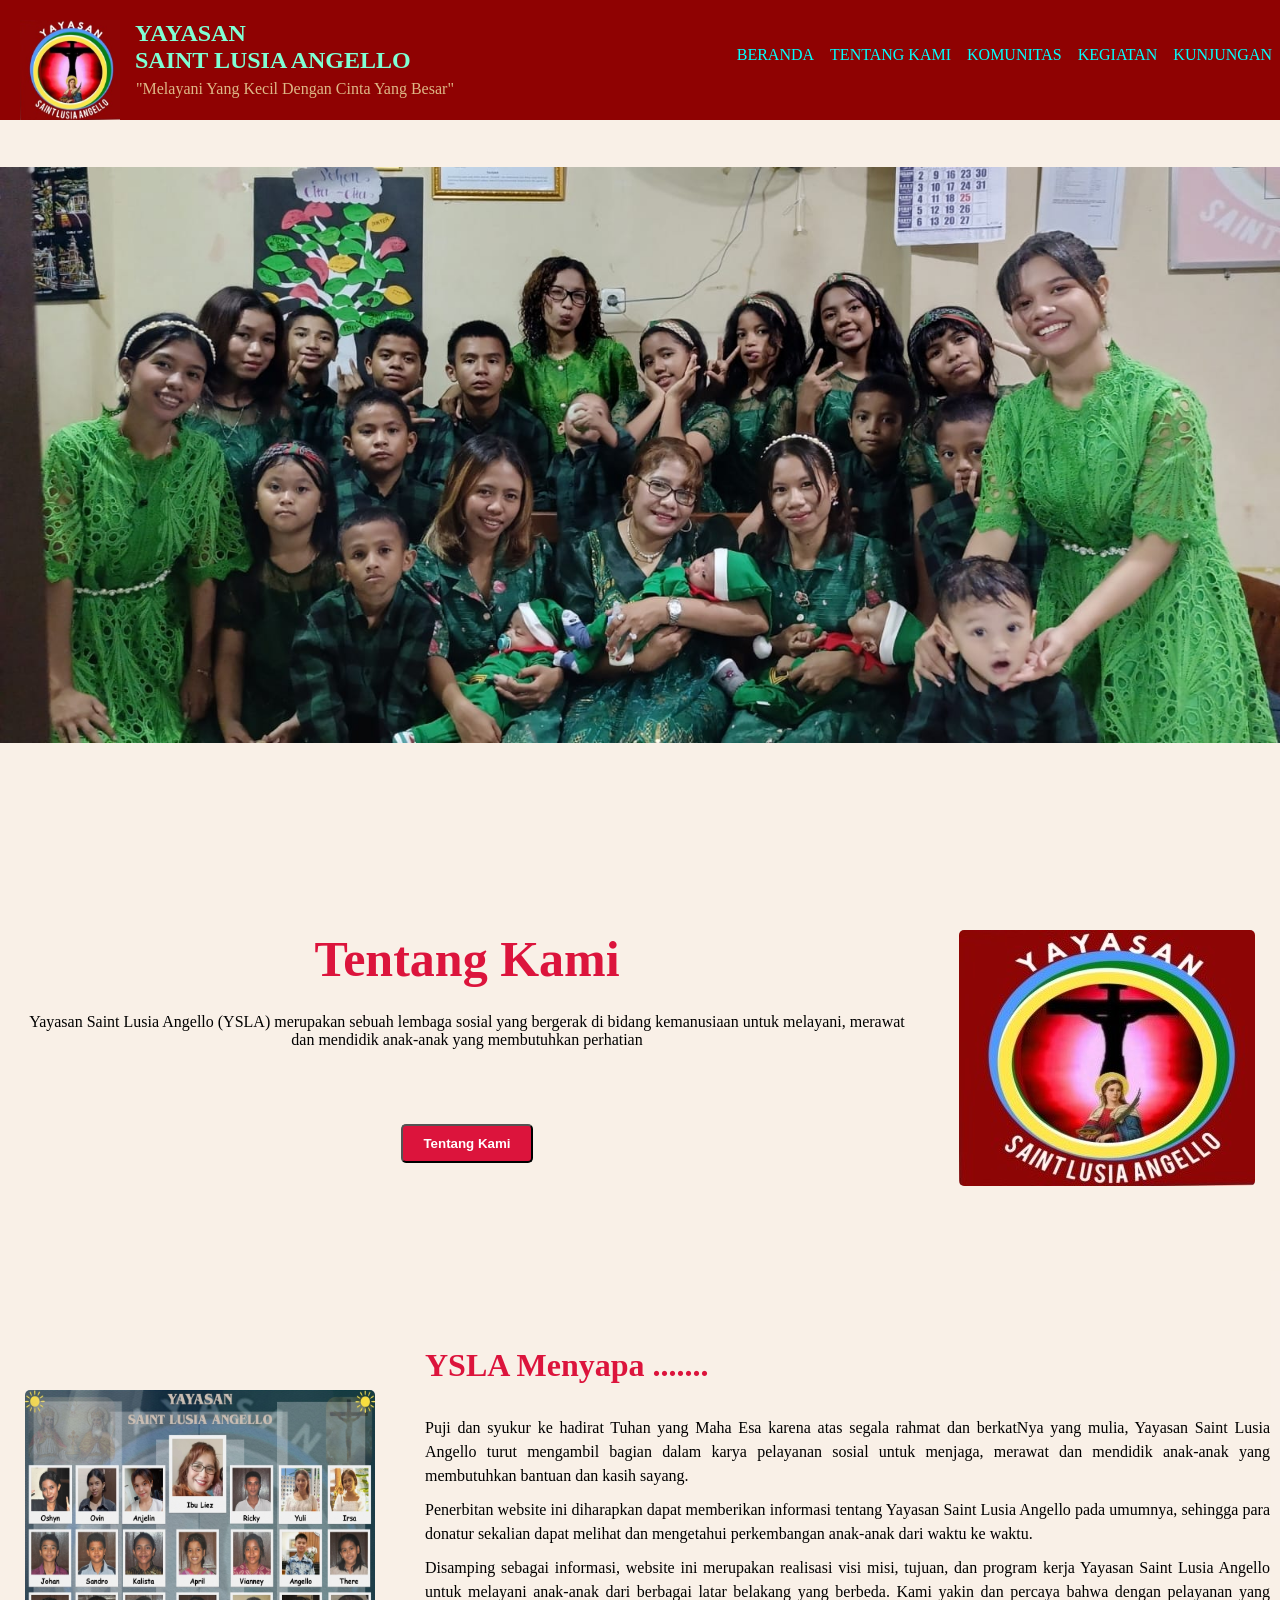
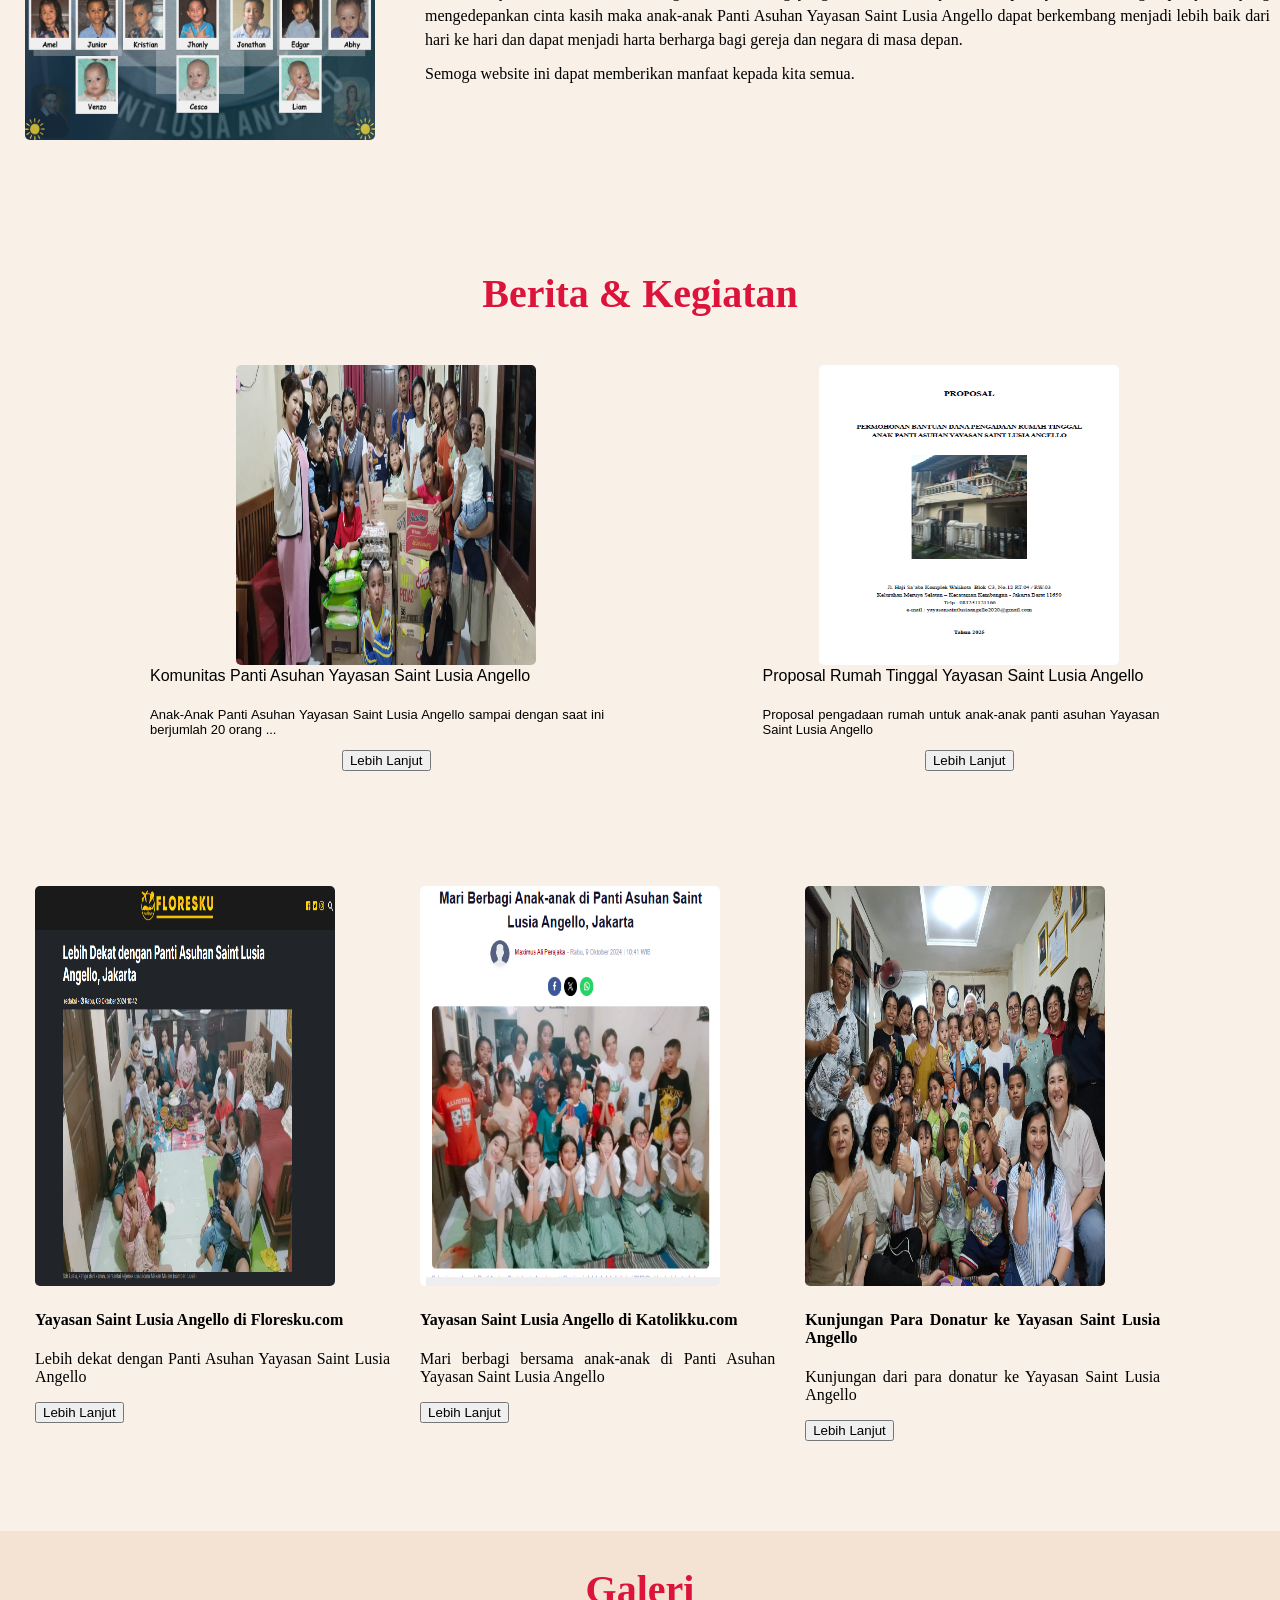
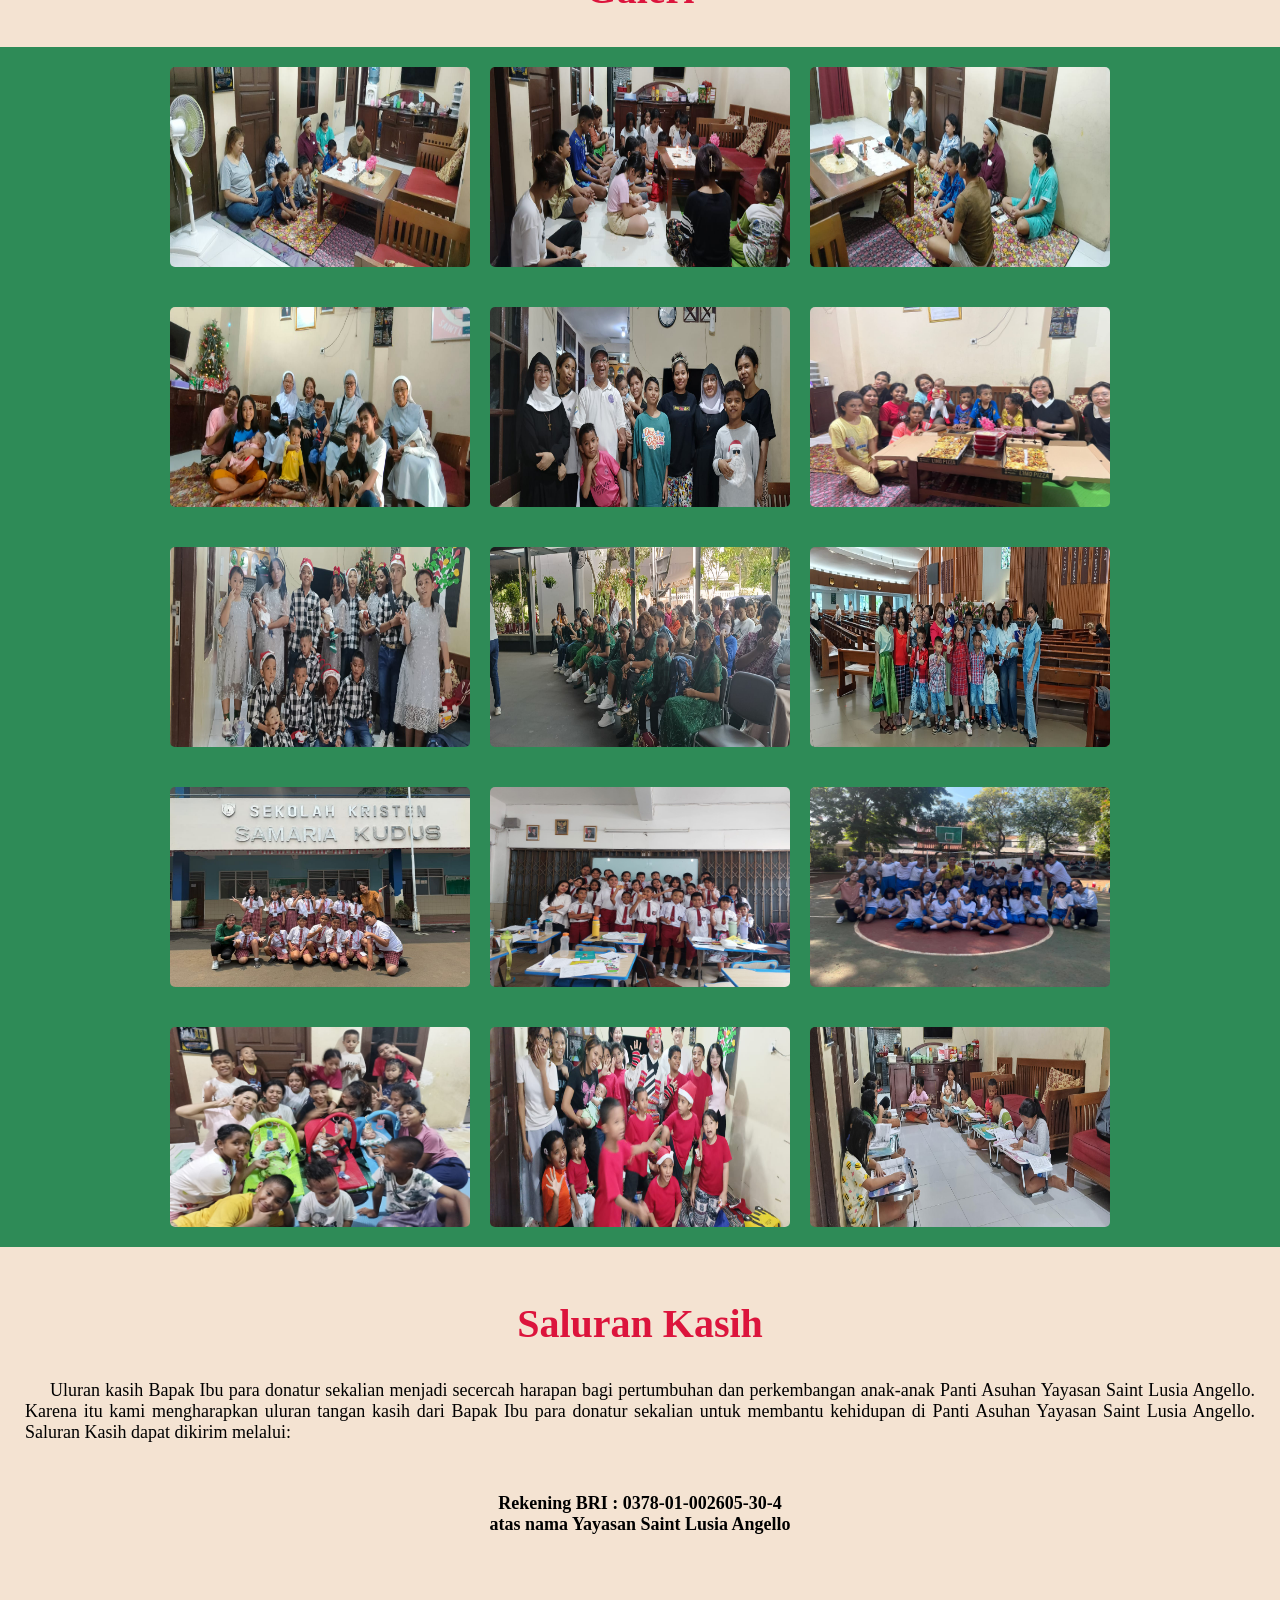
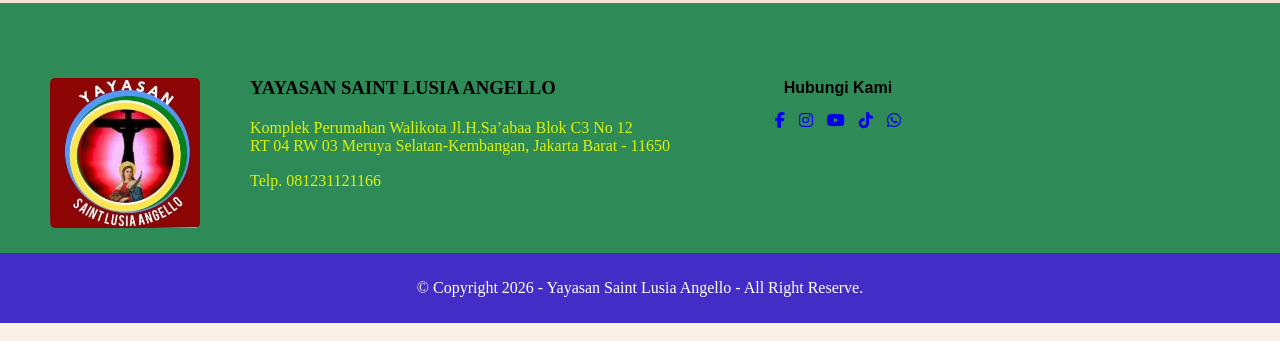
==== index.html @ 901adbf4 "Add files via upload" ====
<!doctype html>
<html lang="en">
  <head>
    <meta charset="UTF-8" />
    <meta name="viewport" content="width=device-width, initial-scale=1.0" />
    <title>Yayasan Saint Lusia Angello</title>
    <link rel="stylesheet" href="styles.css" />
    <link rel="stylesheet" href="font awesome/css/all.css" />
  </head>
  <body>
    <!-- Navigasi Bar -->
    <div id="navigasi-beranda">
      <div class="navigasi-flex">
        <label for="humberger">&#9776;</label>
        <input type="checkbox" id="humberger" />
        <div class="navigasi-menu">
          <img src="media 1/I.02.jpg" alt="" />
          <h2>YAYASAN <br />SAINT LUSIA ANGELLO</h2>
          <p>"Melayani Yang Kecil Dengan Cinta Yang Besar"</p>
        </div>
        <nav>
          <ul>
            <li><a href="index.html">Beranda</a></li>
            <li><a href="teka.html">Tentang Kami</a></li>
            <li><a href="komunitas.html">Komunitas</a></li>
            <li><a href="kegiatan.html">Kegiatan</a></li>
            <li><a href="kunjungan.html">Kunjungan</a></li>
          </ul>
        </nav>
      </div>
    </div>
    <!-- Hero Image -->
    <div id="hero">
      <img src="media 1/Cover.jpeg" alt="" />
    </div>
    <!-- Tentang Kami -->
    <div id="teka">
      <div class="teka-text">
        <h2>Tentang Kami</h2>
        <p>
          Yayasan Saint Lusia Angello (YSLA) merupakan sebuah lembaga sosial
          yang bergerak di bidang kemanusiaan untuk melayani, merawat dan
          mendidik anak-anak yang membutuhkan perhatian
        </p>
        <a href="#teka"><button>Tentang Kami</button></a>
      </div>
      <div class="teka-gambar">
        <img src="media 1/I.02.jpg" alt="" />
      </div>
    </div>
    <!-- Sambutan YSLA -->
    <div id="sambutan">
      <div class="sambutan-gambar">
        <img src="media 1/FOKE ED 02.jpg" alt="" />
      </div>
      <div class="sambutan-text">
        <h3>YSLA Menyapa .......</h3>
        <p>
          Puji dan syukur ke hadirat Tuhan yang Maha Esa karena atas segala
          rahmat dan berkatNya yang mulia, Yayasan Saint Lusia Angello turut
          mengambil bagian dalam karya pelayanan sosial untuk menjaga, merawat
          dan mendidik anak-anak yang membutuhkan bantuan dan kasih sayang.
        </p>
        <p>
          Penerbitan website ini diharapkan dapat memberikan informasi tentang
          Yayasan Saint Lusia Angello pada umumnya, sehingga para donatur
          sekalian dapat melihat dan mengetahui perkembangan anak-anak dari
          waktu ke waktu.
        </p>
        <p>
          Disamping sebagai informasi, website ini merupakan realisasi visi
          misi, tujuan, dan program kerja Yayasan Saint Lusia Angello untuk
          melayani anak-anak dari berbagai latar belakang yang berbeda. Kami
          yakin dan percaya bahwa dengan pelayanan yang mengedepankan cinta
          kasih maka anak-anak Panti Asuhan Yayasan Saint Lusia Angello dapat
          berkembang menjadi lebih baik dari hari ke hari dan dapat menjadi
          harta berharga bagi gereja dan negara di masa depan.
        </p>
        <p>Semoga website ini dapat memberikan manfaat kepada kita semua.</p>
      </div>
    </div>
    <div id="kaber">
      <h2>Berita & Kegiatan</h2>
      <div class="kaber-cuplikan">
        <div class="kaber-cupli01">
          <div class="cup01">
            <img src="media 1/Gambar Profil 1.jpeg" alt="" />
            <h4>Komunitas Panti Asuhan Yayasan Saint Lusia Angello</h4>
            <p>
              Anak-Anak Panti Asuhan Yayasan Saint Lusia Angello sampai dengan
              saat ini berjumlah 20 orang ...
            </p>
            <a href="komunitas.html"><button>Lebih Lanjut</button></a>
          </div>
          <div class="cup02">
            <img src="media 1/Foto Proposal.png" alt="" />
            <h4>Proposal Rumah Tinggal Yayasan Saint Lusia Angello</h4>
            <p>
              Proposal pengadaan rumah untuk anak-anak panti asuhan Yayasan
              Saint Lusia Angello
            </p>
            <a href="media/Proposal Yayasan Saint Lusia Angello - Jakarta.pdf"
              ><button>Lebih Lanjut</button></a
            >
          </div>
        </div>
        <div class="kaber-cupli02">
          <div class="kaber-grup1">
          <div class="kaber-grup2">
            <div class="klip04">
              <img src="media 1/Floresku.com.png" alt="" />
              <h4>Yayasan Saint Lusia Angello di Floresku.com</h4>
              <p>Lebih dekat dengan Panti Asuhan Yayasan Saint Lusia Angello</p>
              <a
                href="https://floresku.com/read/lebih-dekat-dengan-panti-asuhan-saint-lusia-angello-jakarta"
                ><button>Lebih Lanjut</button></a
              >
            </div>
            <div class="klip05">
              <img src="media 1/Katolikku.com.png" alt="" />
              <h4>Yayasan Saint Lusia Angello di Katolikku.com</h4>
              <p>
                Mari berbagi bersama anak-anak di Panti Asuhan Yayasan Saint
                Lusia Angello
              </p>
              <a
                href="https://www.katolikku.com/profil/16113702628/mari-berbagi-anak-anak-di-panti-asuhan-saint-lusia-angello-jakarta?page=3"
                ><button>Lebih Lanjut</button></a
              >
            </div>
            <div class="klip06">
              <img
                src="media 2/Kunjungan Pribadi Keluarga Bapak Wahyudi dkk 2.jpeg"
                alt=""
              />
              <h4>Kunjungan Para Donatur ke Yayasan Saint Lusia Angello</h4>
              <p>Kunjungan dari para donatur ke Yayasan Saint Lusia Angello</p>
              <a href="kunjungan.html"><button>Lebih Lanjut</button></a>
            </div>
          </div>
        </div>
      </div>
    </div>
    <div id="galeri">
      <h2>Galeri</h2>
      <div class="galeri-all">
        <div class="galeri-01">
          <img src="media 1/Doa Bersama 1.jpeg" alt="" />
          <img src="media 1/Doa Bersama 2.jpeg" alt="" />
          <img src="media 1/Doa Bersama 3.jpeg" alt="" />
        </div>
        <div class="galeri-02">
          <img
            src="media 1/Kunjungan dari Suster Provinsial PBHK & Suster Augusta, PBHK.jpeg"
            alt=""
          />
          <img src="media 2/Kunjungan Suster dan Romo.jpeg" alt="" />
          <img
            src="media 1/Kunjungan Ibu Notaris Ruping Lolo Alias Vince.jpeg"
            alt=""
          />
        </div>
        <div class="galeri-03">
          <img src="media 1/03 1.jpeg" alt="" />
          <img src="media 1/03 2.jpeg" alt="" />
          <img src="media 1/03 3.jpeg" alt="" />
        </div>
        <div class="galeri-04">
          <img src="media 2/Sekolah 1.jpeg" alt="" />
          <img src="media 2/Sekolah 2.jpeg" alt="" />
          <img src="media 2/Sekolah 3.jpeg" alt="" />
        </div>
        <div class="galeri-05">
          <img src="media 2/R01.jpeg" alt="" />
          <img src="media 2/R02.jpeg" alt="" />
          <img src="media 2/R03.jpeg" alt="" />
        </div>
      </div>
    </div>
    <div id="saluran">
      <h2>Saluran Kasih</h2>
      <p>
        Uluran kasih Bapak Ibu para donatur sekalian menjadi secercah harapan
        bagi pertumbuhan dan perkembangan anak-anak Panti Asuhan Yayasan Saint
        Lusia Angello. Karena itu kami mengharapkan uluran tangan kasih dari
        Bapak Ibu para donatur sekalian untuk membantu kehidupan di Panti Asuhan
        Yayasan Saint Lusia Angello. Saluran Kasih dapat dikirim melalui:
      </p>
      <h4>
        Rekening BRI : 0378-01-002605-30-4 <br />
        atas nama Yayasan Saint Lusia Angello
      </h4>
    </div>
    <div id="contac">
      <img src="media 1/I.02.jpg" alt="" />
      <div class="alamat">
        <h3>YAYASAN SAINT LUSIA ANGELLO</h3>
        <p>
          Komplek Perumahan Walikota Jl.H.Sa’abaa Blok C3 No 12 <br />RT 04 RW
          03 Meruya Selatan-Kembangan, Jakarta Barat - 11650
        </p>
        <p>Telp. 081231121166</p>
      </div>
      <div class="hub-kami">
        <h4>Hubungi Kami</h4>
        <div class="sosmed">
          <a href="https://www.facebook.com/?locale=id_ID"
            ><i class="fa-brands fa-facebook-f"></i
          ></a>
          <a href="https://www.instagram.com/yayasansaintlusiaangello/"
            ><i class="fa-brands fa-instagram"></i
          ></a>
          <a href="https://www.youtube.com/@YSLA-25"
            ><i class="fa-brands fa-youtube"></i
          ></a>
          <a href="https://www.tiktok.com/@ysla.50"
            ><i class="fa-brands fa-tiktok"></i
          ></a>
          <a href="https://wa.me/6281231121166?text"
            ><i class="fa-brands fa-whatsapp"></i
          ></a>
        </div>
      </div>
    </div>
    <div id="close">
      <p>
        &copy; Copyright 2026 - Yayasan Saint Lusia Angello - All Right Reserve.
      </p>
    </div>
  </body>
</html>
---- styles.css ----
* {
  box-sizing: border-box;
}
html,
body {
  padding: 0;
  margin: 0;
  font-family: Georgia, "Times New Roman", Times, serif;
}
/* navigasi */
#navigasi-beranda {
  background-color: rgb(143, 2, 2);
  position: sticky;
  top: 0;
}
.navigasi-flex {
  display: flex;
  flex-direction: row;
  justify-content: space-between;
  width: 100%;
  height: 120px;
}
.navigasi-flex label,
#humberger {
  display: none;
}
nav ul {
  list-style-type: none;
  display: flex;
  padding: 0;
  margin: 0;
}
nav ul li a {
  display: block;
  color: aqua;
  padding: 25px 8px;
  text-decoration: none;
  line-height: 60px;
  text-transform: uppercase;
}
nav ul li a:hover {
  transition: all 0.5s;
  color: chocolate;
}
.navigasi-menu {
  display: flex;
}
.navigasi-menu img {
  width: 100px;
  height: 100px;
  margin: 20px 0 0 20px;
}
.navigasi-menu h2 {
  margin-top: 20px;
  color: aquamarine;
  margin-left: 15px;
}
.navigasi-menu p {
  display: flex;
  color: burlywood;
  text-align: center;
  position: absolute;
  margin-left: 136px;
  margin-top: 80px;
}

/* Hero Image */
#hero {
  height: 100vh;
  background-size: contain;
  display: flex;
  flex-direction: column;
  justify-content: center;
  background-repeat: no-repeat;
  margin-top: -115px;
  background-color: rgba(205, 134, 63, 0.123);
}
#teka {
  display: flex;
  background-color: rgba(205, 134, 63, 0.123);
}
#teka h2 {
  margin: 25px;
  font-size: 50px;
  text-align: center;
  color: crimson;
  margin-bottom: 25px;
}
#teka p {
  margin: 25px;
  text-align: center;
  margin-bottom: 75px;
}
#teka button {
  margin: 25px;
  display: block;
  margin: 0 auto;
  background-color: crimson;
  color: white;
  padding: 10px 20px;
  border-radius: 5px;
  cursor: pointer;
  font-weight: bolder;
}
.teka-text a {
  text-decoration: none;
}
#teka img {
  margin: 25px 25px 25px 25px;
  border-radius: 5px;
}
#sambutan {
  display: flex;
  background-color: rgba(205, 134, 63, 0.123);
  padding-bottom: 75px;
}
.sambutan-gambar {
  display: block;
  margin: 75px 50px 0 25px;
}
.sambutan-gambar img {
  border-radius: 5px;
  width: 350px;
  height: 350px;
  margin-top: 100px;
}
.sambutan-text {
  margin: 100px 10px 0 0;
}
.sambutan-text h3 {
  font-style: bolder;
  font-size: xx-large;
  color: crimson;
}
.sambutan-text p {
  margin: 10px 0;
  line-height: 1.5;
  text-align: justify;
}
#kaber {
  background-color: rgba(205, 134, 63, 0.123);
  padding: 18px 0;
}
#kaber h2 {
  text-align: center;
  font-size: 40px;
  color: crimson;
}
.kaber-cupli01 {
  display: flex;
  margin: 10px 0 0 25px;
  width: 95%;
}
.cup01 {
  text-align: center;
  margin-left: 50px;
}
.cup01 img {
  width: 300px;
  height: 300px;
  border-radius: 5px;
  margin-top: 15px;
}
.cup01 h4 {
  font-family: Arial, Helvetica, sans-serif;
  text-align: justify;
  font-weight: 100;
  margin-top: -2px;
  margin-left: 75px;
  margin-right: 15%;
}
.cup01 p {
  font-family: Arial, Helvetica, sans-serif;
  text-align: justify;
  margin-left: 75px;
  margin-right: 15%;
  font-weight: 100;
  font-size: small;
}
.cup02 {
  text-align: center;
}
.cup02 img {
  width: 300px;
  height: 300px;
  border-radius: 5px;
  margin-top: 15px;
}
.cup02 h4 {
  font-family: Arial, Helvetica, sans-serif;
  text-align: justify;
  font-weight: 100;
  margin-top: -2px;
  margin-left: 65px;
  margin-right: 15%;
}
.cup02 p {
  font-family: Arial, Helvetica, sans-serif;
  text-align: justify;
  margin-left: 65px;
  margin-right: 15%;
  font-weight: 100;
  font-size: small;
}
.kaber-cupli02 {
  padding-bottom: 75px;
}
.kaber-grup1 {
  display: flex;
  margin: 10px 0 0 10px;
  width: 95%;
  margin-top: 50px;
}
.kaber-grup1 .klip01 {
  text-align: justify;
  width: 100%;
  margin: 15px;
}
.kaber-grup1 .klip01 img {
  width: 300px;
  height: 400px;
  border-radius: 5px;
}
.kaber-grup1 .klip02 {
  text-align: justify;
  width: 100%;
  margin: 15px;
}
.kaber-grup1 .klip02 img {
  width: 300px;
  height: 400px;
  border-radius: 5px;
}
.kaber-grup1 .klip03 {
  text-align: justify;

  width: 100%;
  margin: 15px;
}
.kaber-grup1 .klip03 img {
  width: 300px;
  height: 400px;
  border-radius: 5px;
}

.kaber-grup2 {
  display: flex;
  margin: 10px 0 0 10px;
  width: 95%;
  margin-top: 50px;
}
.kaber-grup2 .klip04 {
  text-align: justify;
  width: 100%;
  margin: 15px;
}
.kaber-grup2 .klip04 img {
  width: 300px;
  height: 400px;
  border-radius: 5px;
}
.kaber-grup2 .klip05 {
  text-align: justify;
  width: 100%;
  margin: 15px;
}
.kaber-grup2 .klip05 img {
  width: 300px;
  height: 400px;
  border-radius: 5px;
}
.kaber-grup2 .klip06 {
  text-align: justify;

  width: 100%;
  margin: 15px;
}
.kaber-grup2 .klip06 img {
  width: 300px;
  height: 400px;
  border-radius: 5px;
}

#galeri {
  background-color: rgba(205, 134, 63, 0.123);
  padding: 2px 0 18px;
}
#galeri h2 {
  text-align: center;
  font-size: 40px;
  color: crimson;
}
.galeri-all {
  background-color: seagreen;
}
.galeri-01 {
  display: flex;
  justify-content: center;
  padding: 20px;
  gap: 20px;
}
.galeri-01 img {
  width: 300px;
  height: 200px;
  border-radius: 5px;
}
.galeri-02 {
  display: flex;
  justify-content: center;
  padding: 20px;
  gap: 20px;
}
.galeri-02 img {
  width: 300px;
  height: 200px;
  border-radius: 5px;
}
.galeri-03 {
  display: flex;
  justify-content: center;
  padding: 20px;
  gap: 20px;
}
.galeri-03 img {
  width: 300px;
  height: 200px;
  border-radius: 5px;
}
.galeri-04 {
  display: flex;
  justify-content: center;
  padding: 20px;
  gap: 20px;
}
.galeri-04 img {
  width: 300px;
  height: 200px;
  border-radius: 5px;
}
.galeri-05 {
  display: flex;
  justify-content: center;
  padding: 20px;
  gap: 20px;
}
.galeri-05 img {
  width: 300px;
  height: 200px;
  border-radius: 5px;
}

#saluran {
  background-color: rgba(205, 134, 63, 0.123);
  padding: 2px 0 18px;
}
#saluran h2 {
  text-align: center;
  font-size: 40px;
  color: crimson;
}
#saluran p {
  font-size: 18px;
  color: black;
  margin: 25px;
  text-indent: 25px;
  text-align: justify;
  margin-bottom: 50px;
}
#saluran h4 {
  font-size: 18px;
  color: black;
  margin: 25px;
  text-align: center;
  margin-bottom: 50px;
}

#contac {
  background-color: seagreen;
  display: flex;
  padding-bottom: 25px;
}
#contac img {
  width: 150px;
  height: 150px;
  border-radius: 5px;
  margin: 75px 0 0 50px;
}
#contac .alamat {
  display: flex;
  flex-direction: column;
  margin: 55px 0 0 50px;
}
#contac .alamat h4 {
  font-family: Arial, Helvetica, sans-serif;
  font-weight: bold;
  margin-bottom: 5px;
}
#contac .alamat p {
  margin-top: 2px;
  margin-bottom: 15px;
  color: rgb(219, 243, 8);
}
#contac .hub-kami {
  text-align: center;
  margin: 55px 0 0 100px;
}
#contac .hub-kami h4 {
  font-family: Arial, Helvetica, sans-serif;
  font-weight: bold;
  margin-bottom: 15px;
}
#contac .sosmed a {
  margin: auto 5px;
}

#close {
  text-align: center;
  background-color: rgb(68, 45, 199);
  color: white;
  padding: 10px 0;
}

/* Responsive */

@media (max-width: 768px) {
  #navigasi-beranda .navigasi-flex label {
    display: inline-block;
    color: aqua;
    font-style: normal;
    font-size: 20px;
    padding: 8px;
  }
  #navigasi-beranda .navigasi-flex {
    width: 100%;
  }
  nav ul {
    flex-direction: column;
    width: 100%;
    position: absolute;
    top: 120px;
    left: 0;
  }
  nav ul li a {
    display: block;
    color: aqua;
    padding: 0 30px;
    height: auto;
    right: 180px;
    background-color: rgb(143, 2, 2);
    font-size: 15px;
  }
  .navigasi-menu {
    position: absolute;
    left: 250px;
  }
  .navigasi-menu h2 {
    left: 300px;
  }
  .navigasi-menu p {
    text-align: justify;
    font-size: 15px;
    left: -25px;
  }
  .navigasi-menu img {
    width: 75px;
    height: 75px;
    border: 50%;
  }
  #navigasi-beranda nav {
    display: none;
  }
  #navigasi-beranda .navigasi-flex input:checked ~ nav {
    display: flex;
  }

  /* hero */
  #hero {
    height: 60vh;
  }

  /* Kaber */
  .kaber-grup2 {
    width: 90%;
  }
  .kaber-grup2 .klip04 {
    width: 30%;
  }
  .kaber-grup2 .klip05 {
    width: 30%;
  }
  .kaber-grup2 .klip06 {
    width: 30%;
  }

  @media (max-width: 480px) {
    /* Navigasi */
    #navigasi-beranda .navigasi-flex label {
      display: inline-block;
      color: aqua;
      font-style: normal;
      font-size: 20px;
      padding: 8px;
    }
    #navigasi-beranda .navigasi-flex {
      width: 100%;
    }
    nav ul {
      flex-direction: column;
      width: 100%;
      position: absolute;
      top: 120px;
      left: 0;
    }
    nav ul li a {
      display: block;
      color: aqua;
      padding: 0 30px;
      height: auto;
      right: 180px;
      background-color: rgb(143, 2, 2);
      font-size: 0.9rem;
    }
    .navigasi-menu {
      position: absolute;
      left: 75px;
    }
    .navigasi-menu h2 {
      left: 75px;
      font-size: 0.9rem;
    }
    .navigasi-menu p {
      text-align: justify;
      font-size: 0.9rem;
      left: -25px;
      top: -18px;
    }
    .navigasi-menu img {
      width: 75px;
      height: 75px;
      border: 50%;
    }
    #navigasi-beranda nav {
      display: none;
    }
    #navigasi-beranda .navigasi-flex input:checked ~ nav {
      display: flex;
    }

    /* hero */
    #hero {
      height: 50vh;
      background-color: white;
    }

    /* Teka */
    #teka {
      display: block;
      margin-top: -115px;
      background-color: white;
    }
    #teka h2 {
      font-size: 2rem;
    }
    .teka-gambar {
      text-align: center;
    }
    .teka-gambar img {
      width: 50%;
      height: auto;
    }
    #teka button {
      margin-top: -65px;
    }

    /* Sambutan */
    #sambutan {
      display: block;
      background-color: white;
      padding: 20px;
      text-align: center;
      margin-top: -115px;
    }
    .sambutan-text {
      margin-top: -25px;
    }
    .sambutan-text h2 {
      font-size: 2rem;
    }
    .sambutan-text p {
      font-size: 1rem;
      line-height: 1.5;
      color: black;
    }

    /* Kaber */
    #kaber {
      background-color: rgb(250, 250, 250);
    }
    #kaber h2 {
      font-size: 2rem;
      text-align: center;
    }
    .kaber-cupli01 {
      display: block;
    }
    .kaber-grup2 {
      display: block;
    }
    .cup01 {
      text-align: center;
      margin-left: 0;
    }
    .cup01 img {
      width: 50%;
    }
    .cup01 h4 {
      text-align: center;
      margin: -2px 15% 0 75px;
    }
    .cup02 {
      text-align: center;
      margin-left: 0;
      margin-top: 15px;
    }
    .cup02 img {
      width: 50%;
    }
    .cup02 h4 {
      text-align: center;
      margin: -2px 15% 0 75px;
    }
    .kaber-grup2 .klip04 {
      text-align: center;
      width: 100%;
      margin-top: -65px;
    }
    .kaber-grup2 .klip04 img {
      width: 75%;
      border-radius: 5px;
    }
    .kaber-grup2 .klip04 h4 {
      text-align: center;
      margin: -2px 15% 0 75px;
    }
    .kaber-grup2 .klip04 p {
      text-align: justify;
      margin: 5px 15% 25px 75px;
    }

    .kaber-grup2 .klip05 {
      text-align: center;
      width: 100%;
    }
    .kaber-grup2 .klip05 img {
      width: 75%;
      border-radius: 5px;
    }
    .kaber-grup2 .klip05 h4 {
      text-align: center;
      margin: -2px 15% 0 75px;
    }
    .kaber-grup2 .klip05 p {
      text-align: justify;
      margin: 5px 15% 25px 75px;
    }
    .kaber-grup2 .klip06 {
      text-align: center;
      width: 100%;
      margin-top: 25px;
    }
    .kaber-grup2 .klip06 img {
      width: 75%;
      border-radius: 5px;
    }
    .kaber-grup2 .klip06 h4 {
      text-align: center;
      margin: -2px 15% 0 75px;
    }
    .kaber-grup2 .klip06 p {
      text-align: justify;
      margin: 5px 15% 25px 75px;
    }

    /* Galeri */
    .galeri-01 {
      display: block;
    }
    .galeri-02 {
      display: block;
    }
    .galeri-03 {
      display: block;
    }
    .galeri-04 {
      display: block;
    }
    .galeri-05 {
      display: block;
    }
    .galeri-all {
      text-align: center;
      background-color: white;
    }
    #contac {
      display: block;
    }
    #contac .hub-kami {
      text-align: center;
      margin: 0px 0px 0 0px;
    }
    #contac img {
      width: 50%;
      height: auto;
    }
  }
}
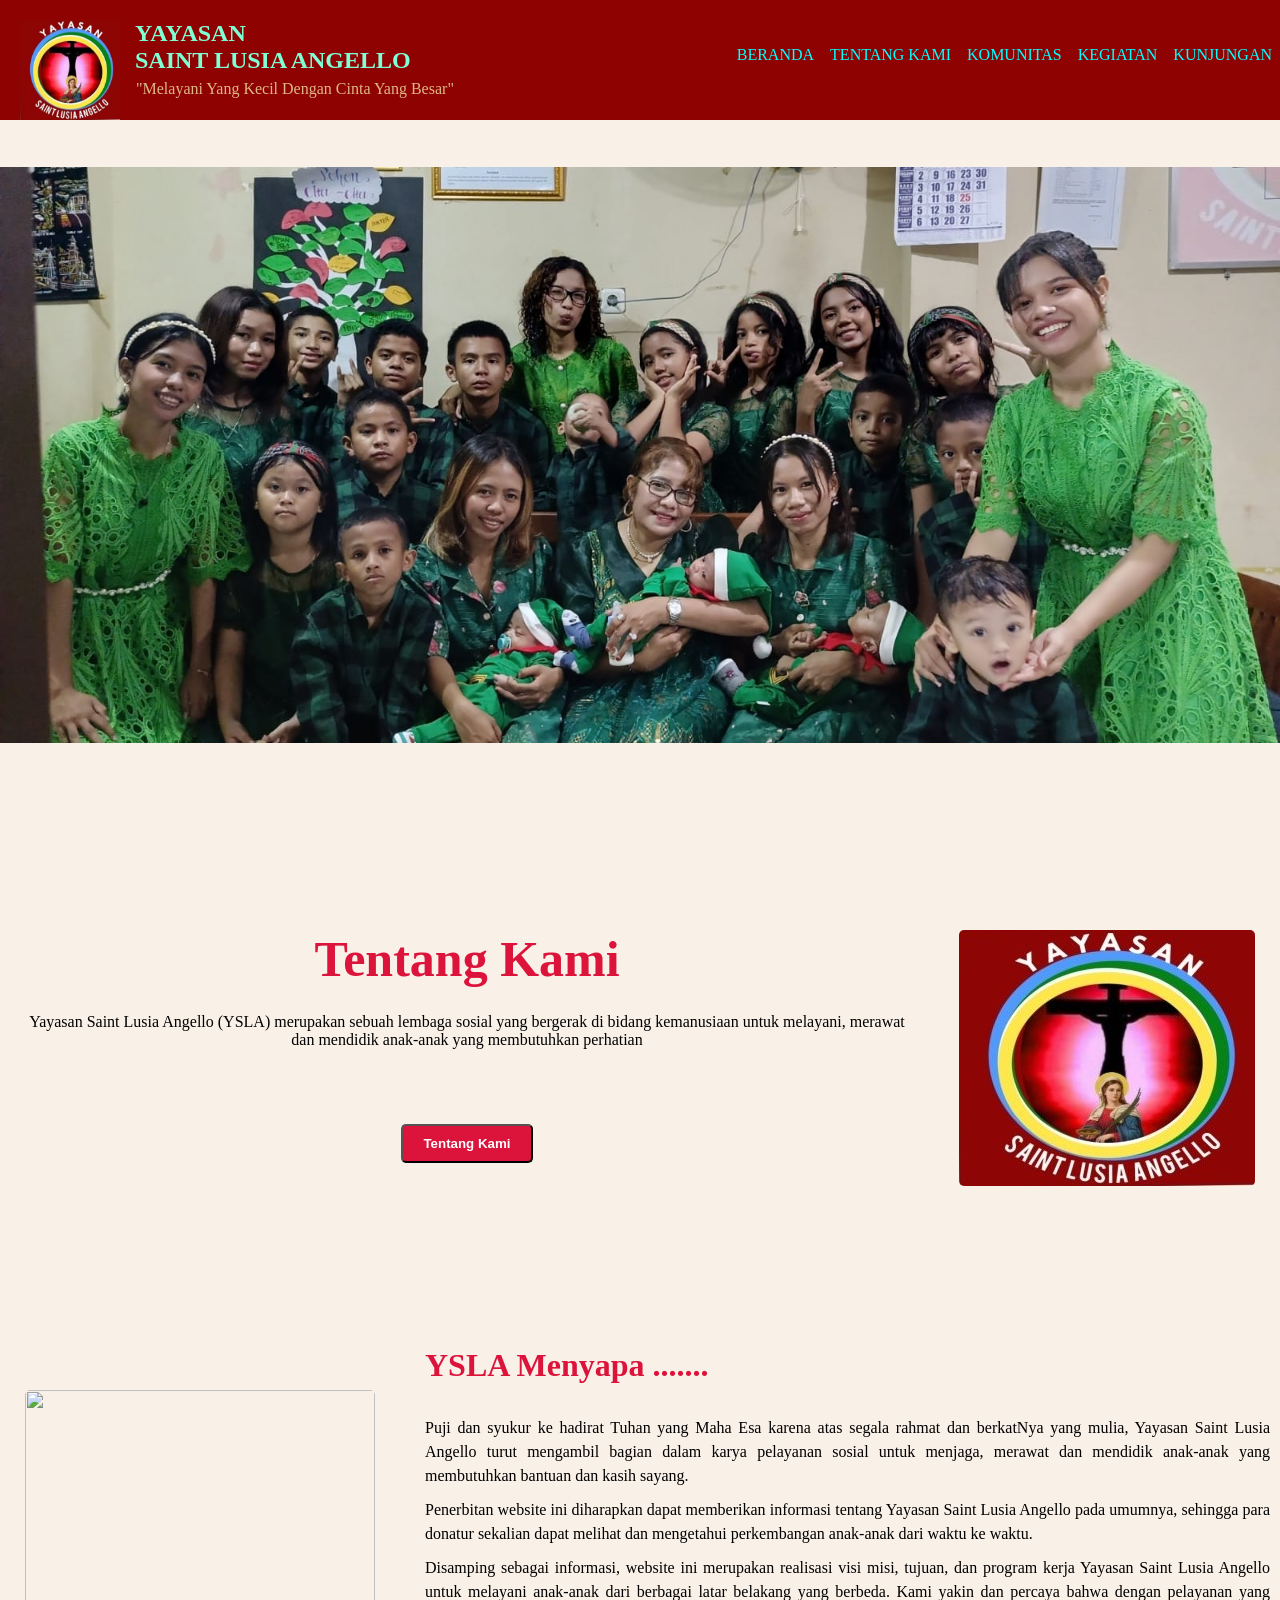
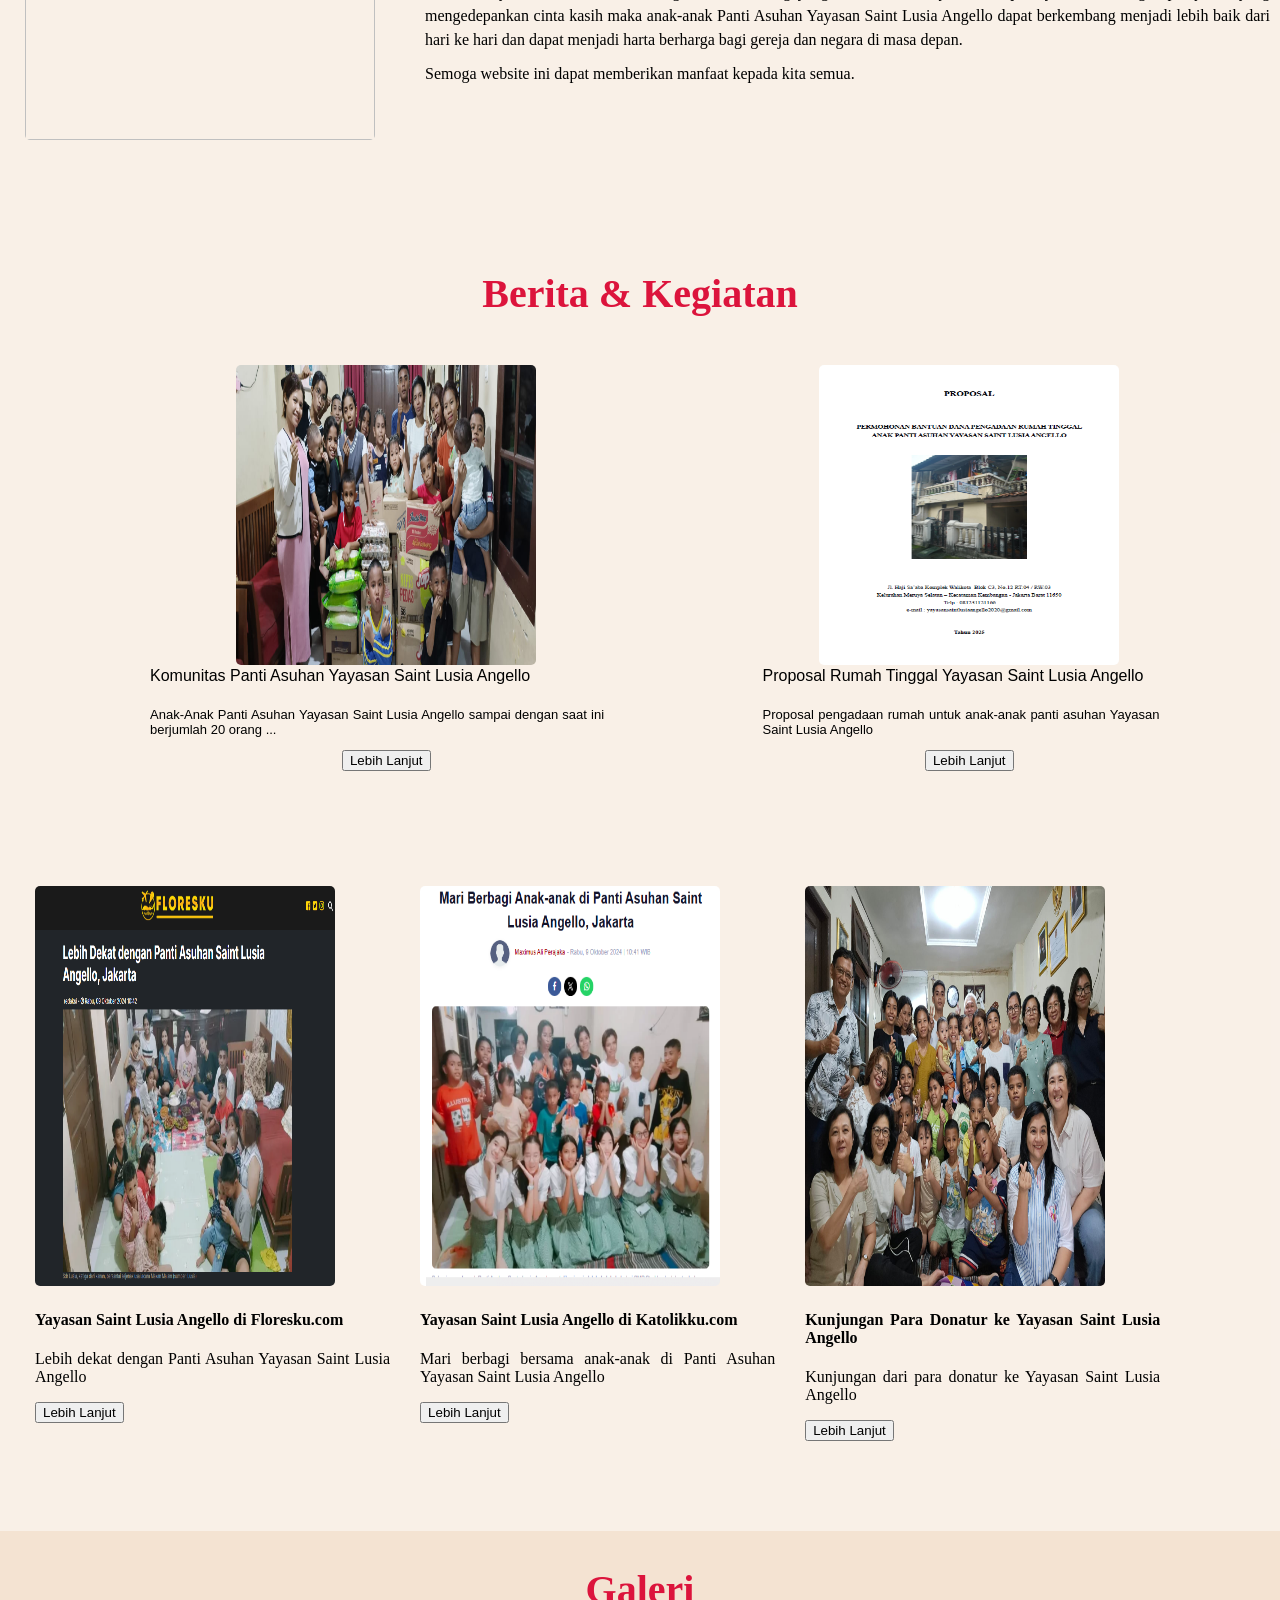
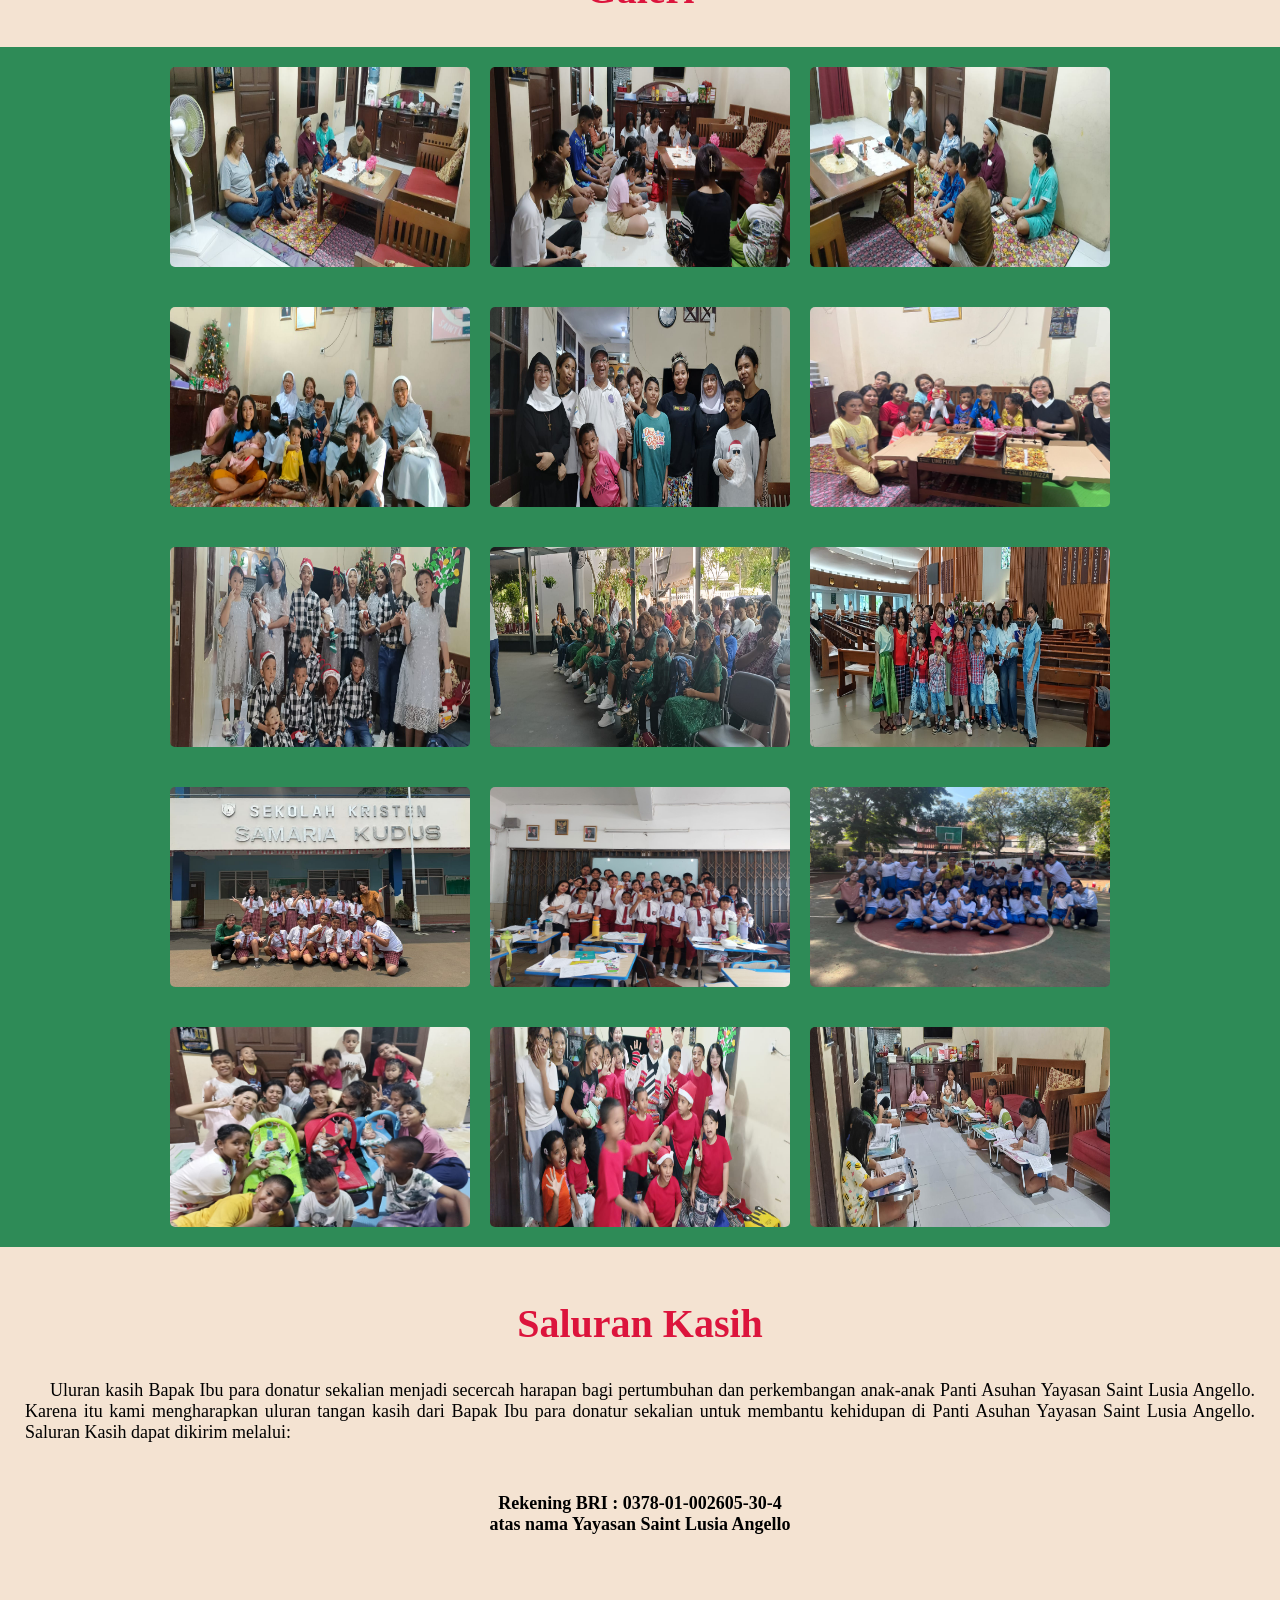
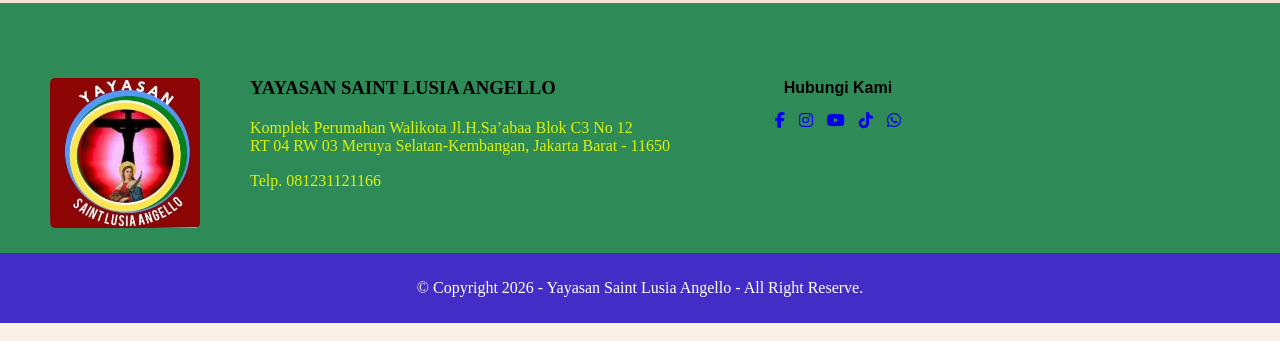
==== commit 5464bec1: "Changes photo" ====
--- a/index.html
+++ b/index.html
@@ -51,7 +51,7 @@
     <!-- Sambutan YSLA -->
     <div id="sambutan">
       <div class="sambutan-gambar">
-        <img src="media 1/FOKE ED 02.jpg" alt="" />
+        <img src="media 1/FOKE ED 02" alt="" />
       </div>
       <div class="sambutan-text">
         <h3>YSLA Menyapa .......</h3>
@@ -99,7 +99,7 @@
               Proposal pengadaan rumah untuk anak-anak panti asuhan Yayasan
               Saint Lusia Angello
             </p>
-            <a href="media/Proposal Yayasan Saint Lusia Angello - Jakarta.pdf"
+            <a href="media 2/Proposal Yayasan Saint Lusia Angello - Jakarta.pdf"
               ><button>Lebih Lanjut</button></a
             >
           </div>
@@ -229,3 +229,4 @@
     </div>
   </body>
 </html>
+
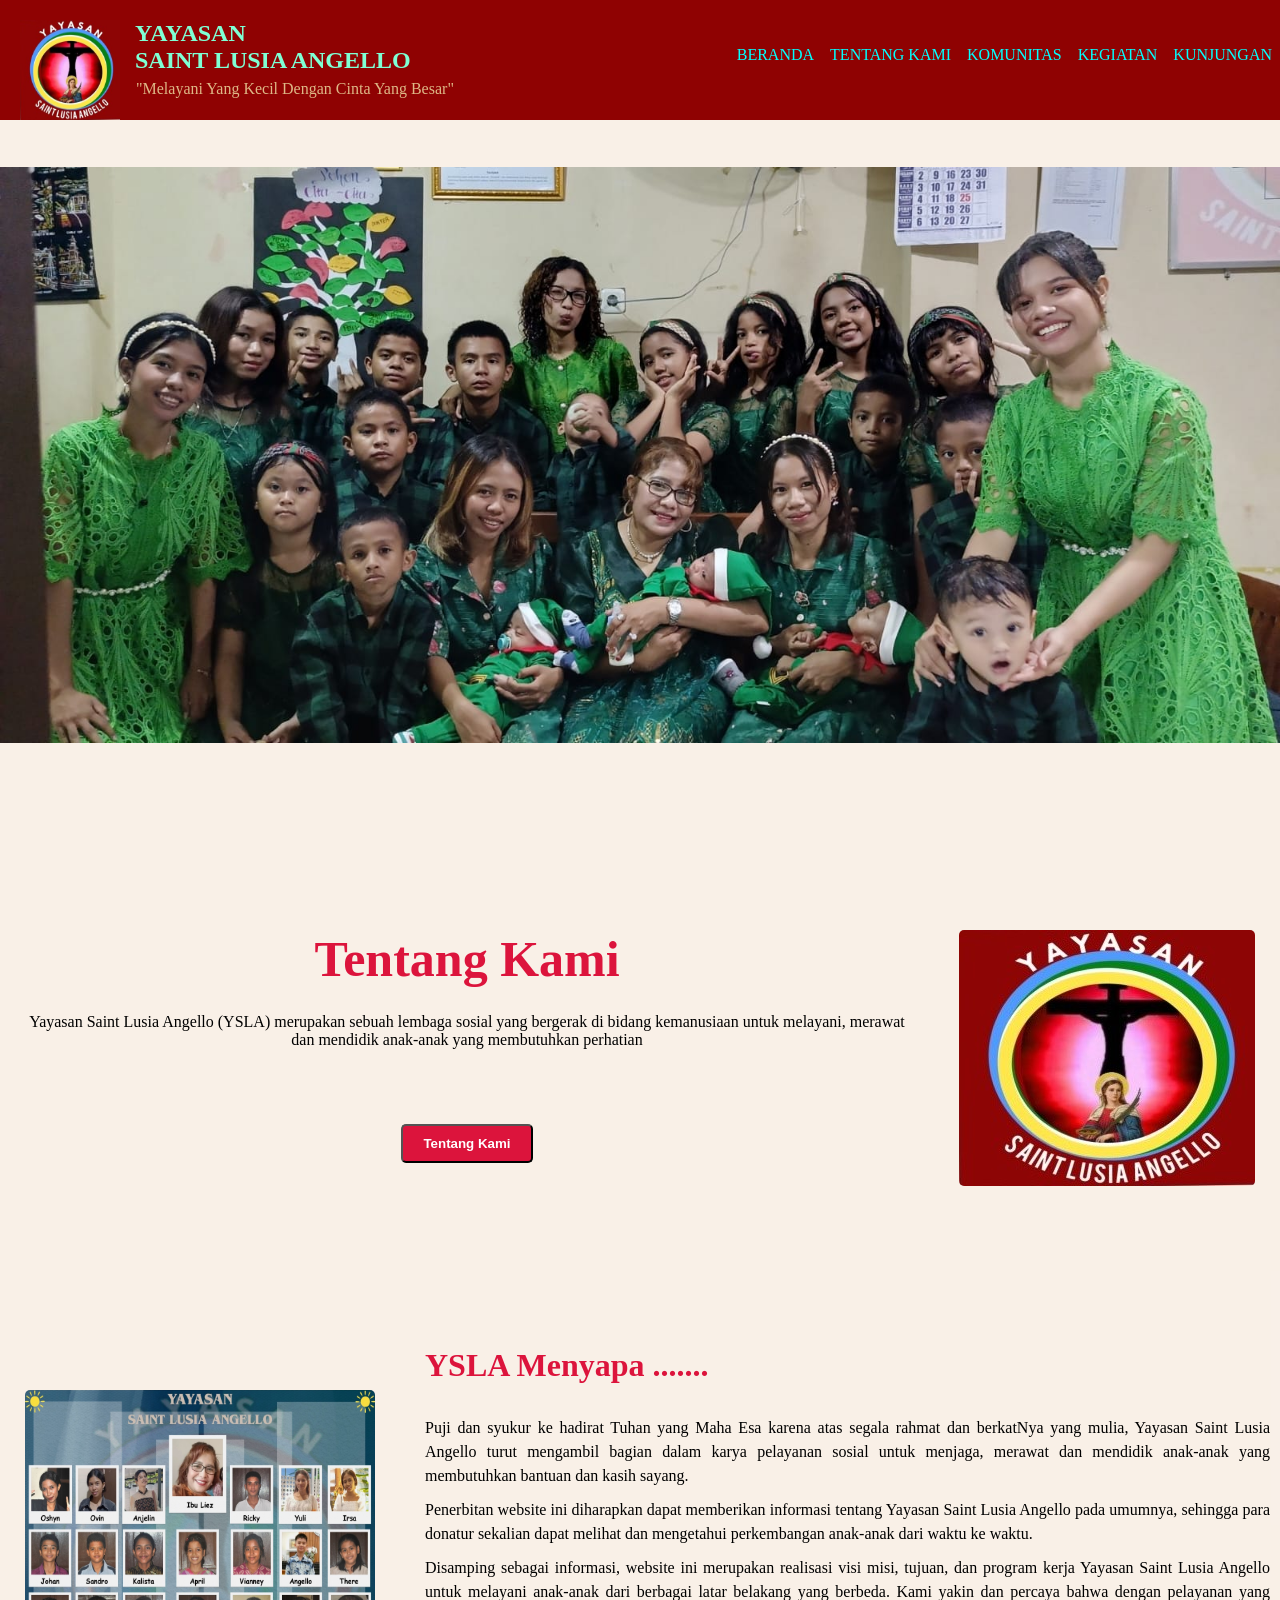
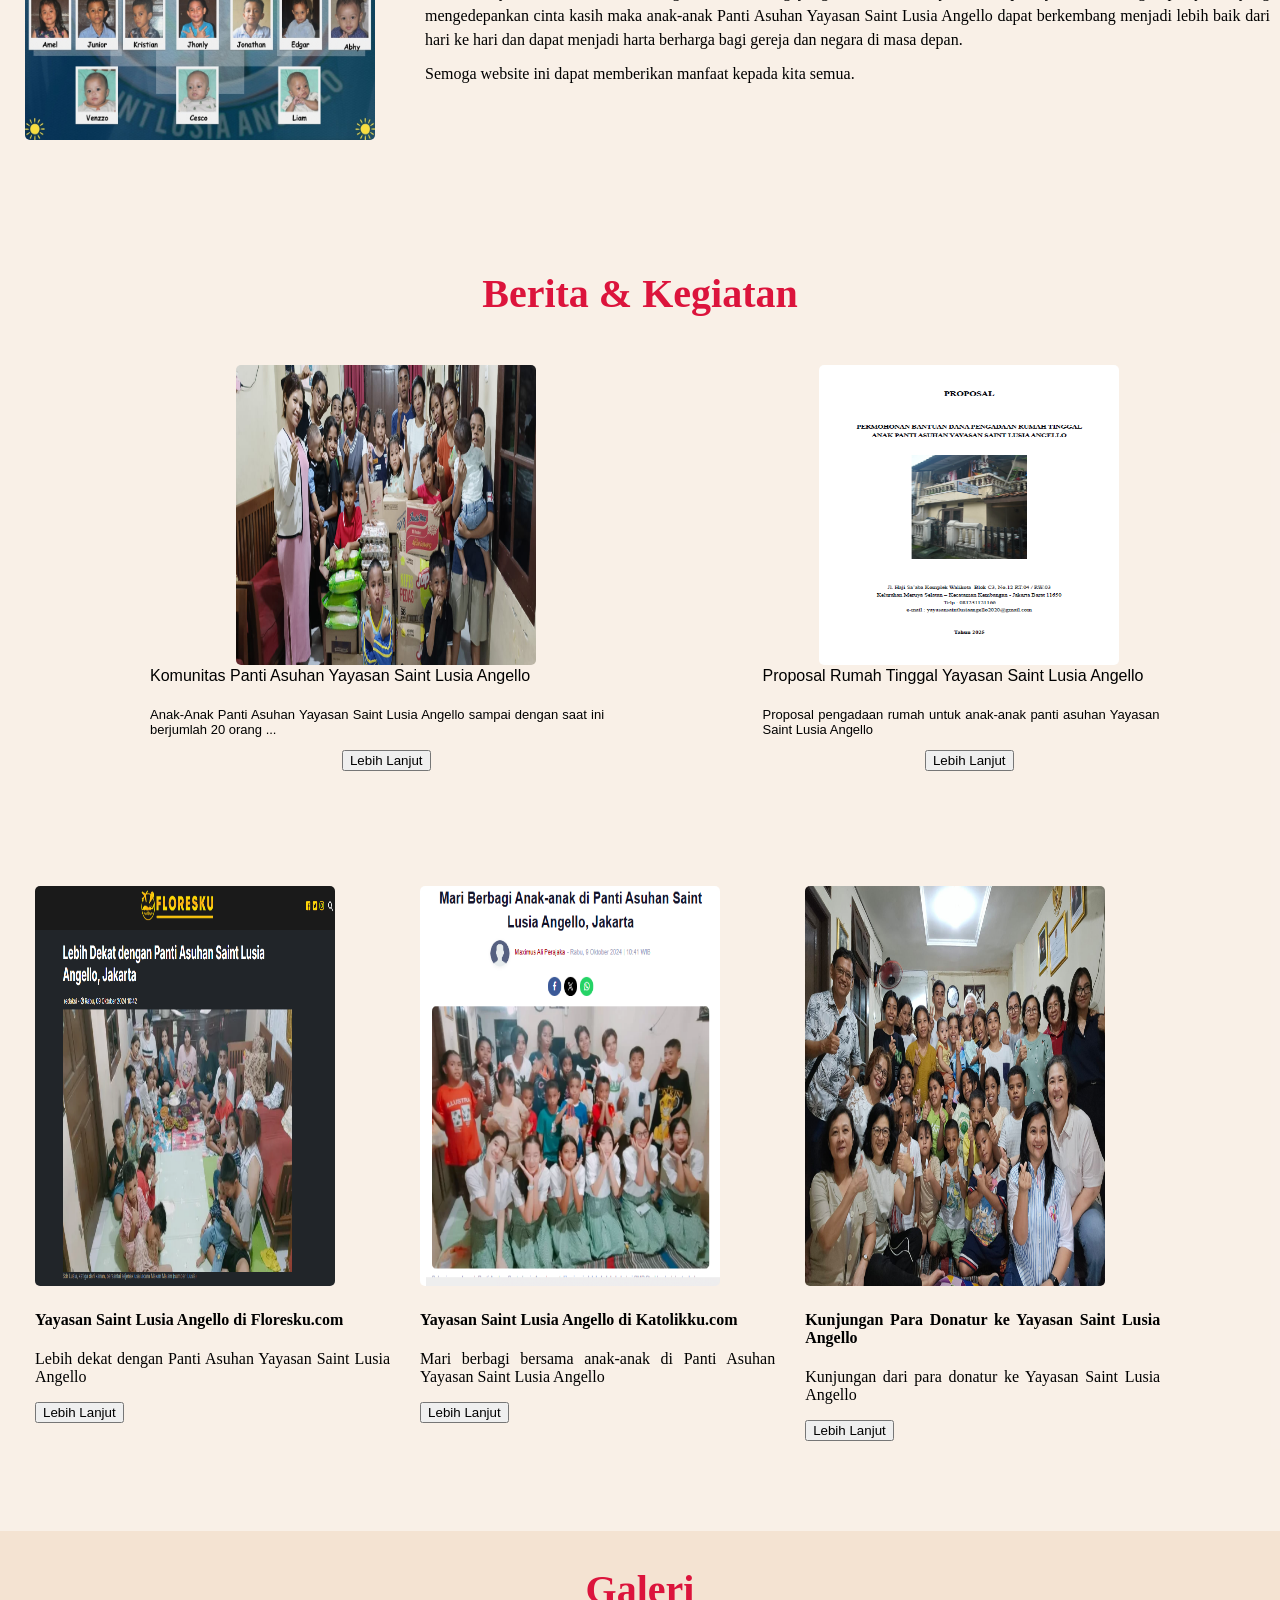
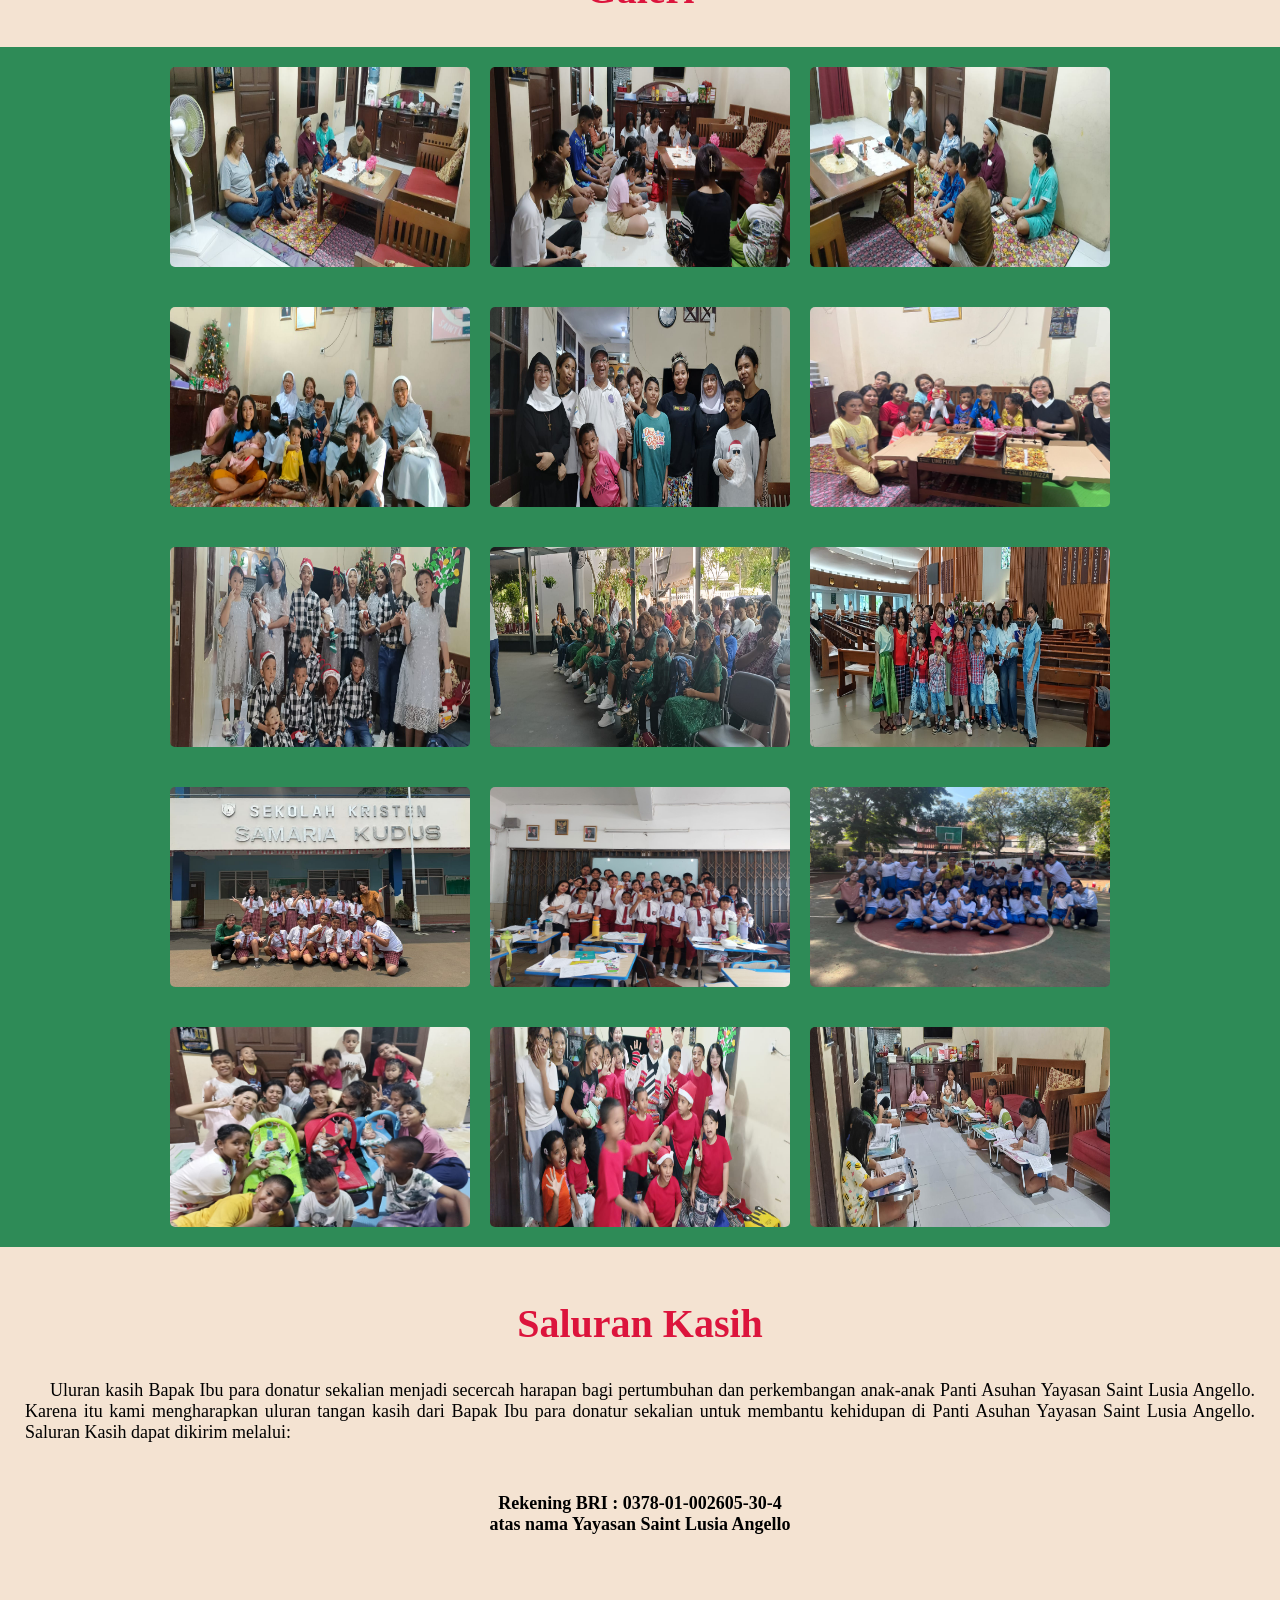
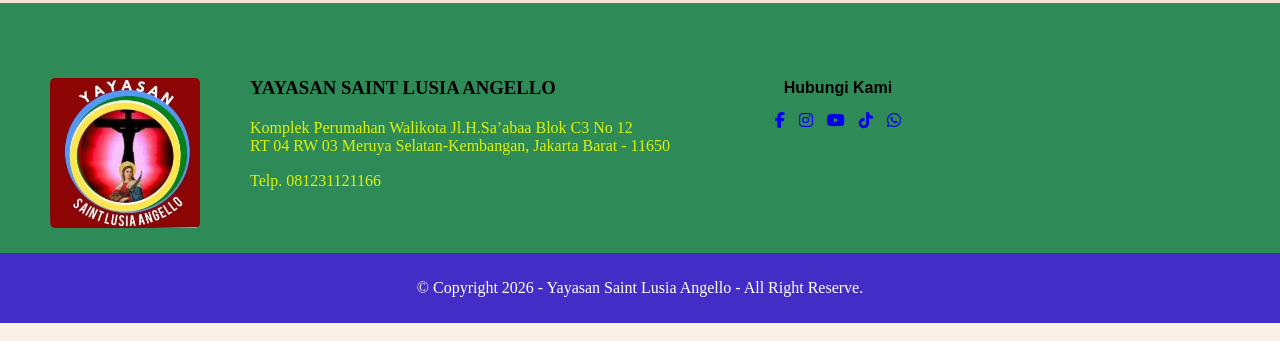
==== commit 765c928d: "fix html" ====
--- a/index.html
+++ b/index.html
@@ -51,7 +51,7 @@
     <!-- Sambutan YSLA -->
     <div id="sambutan">
       <div class="sambutan-gambar">
-        <img src="media 1/FOKE ED 02" alt="" />
+        <img src="media 1/FOKE ED 02.jpg" alt="" />
       </div>
       <div class="sambutan-text">
         <h3>YSLA Menyapa .......</h3>
@@ -230,3 +230,4 @@
   </body>
 </html>
 
+
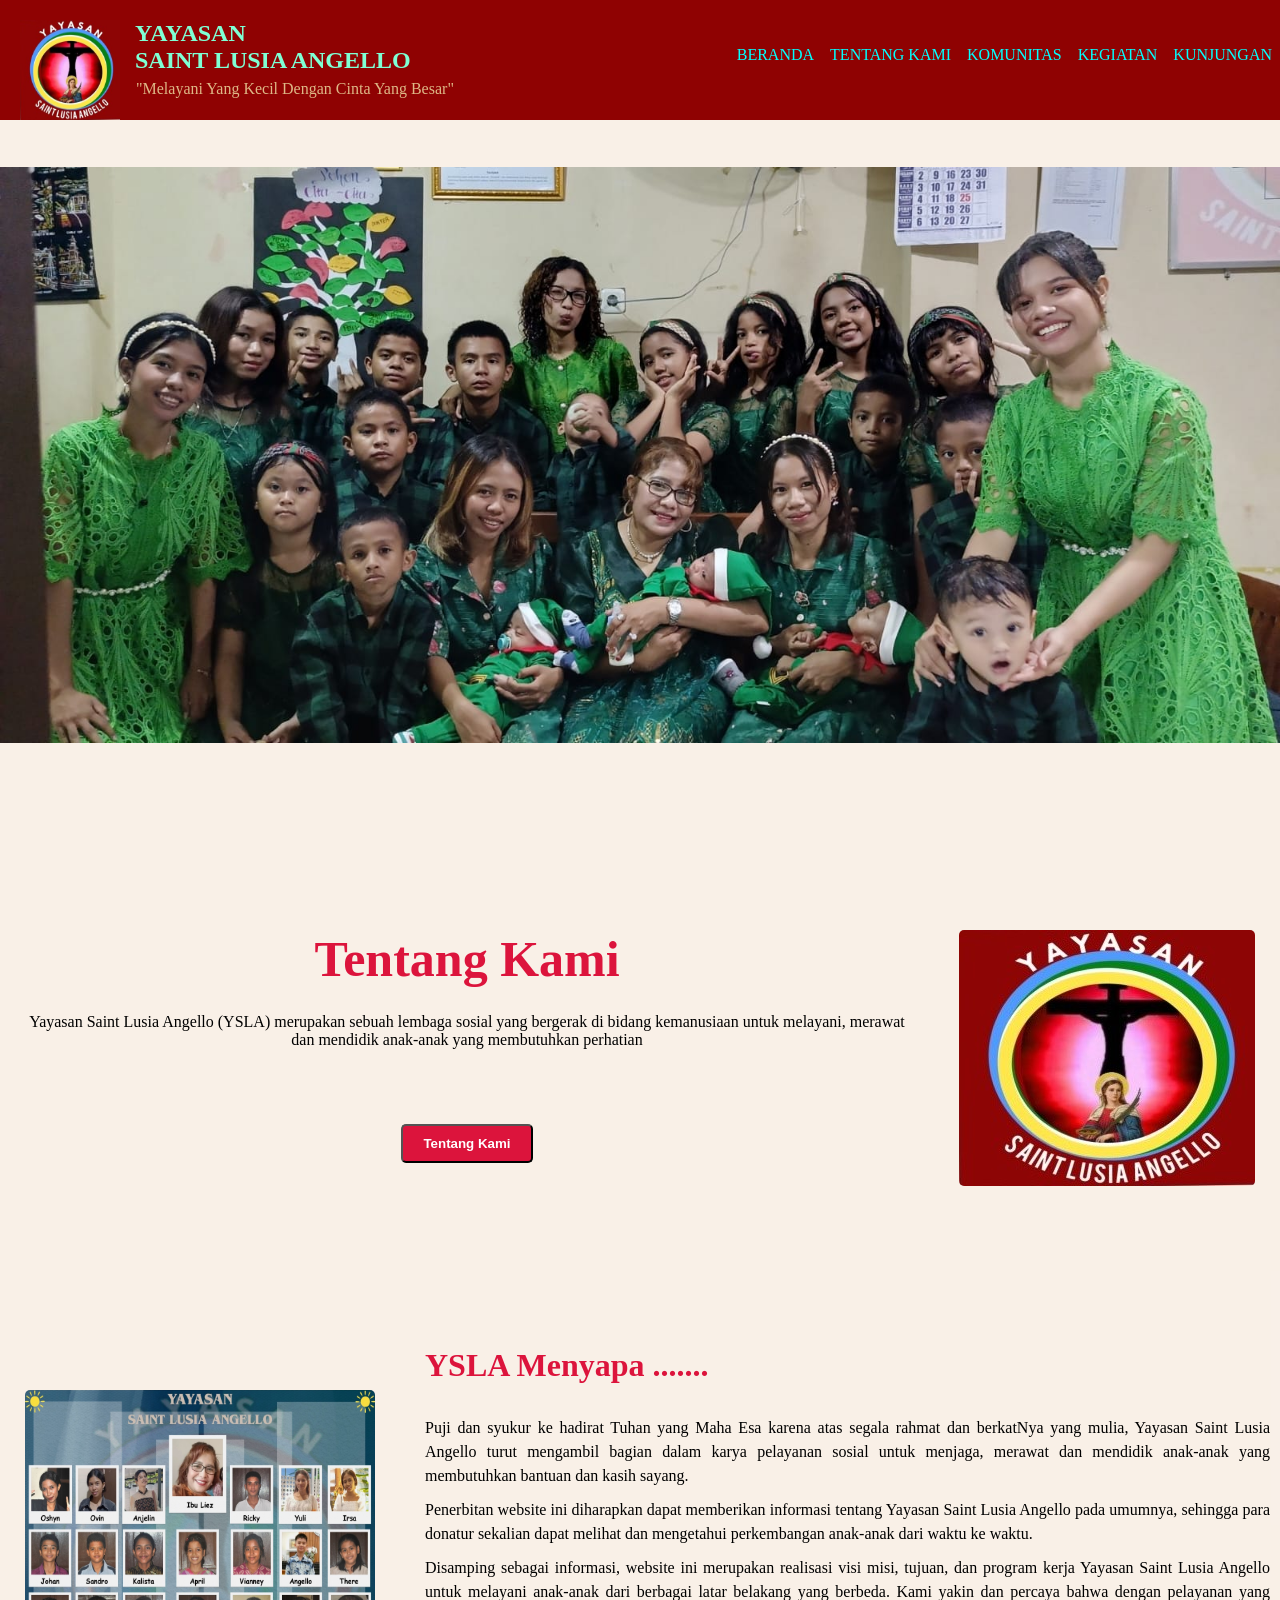
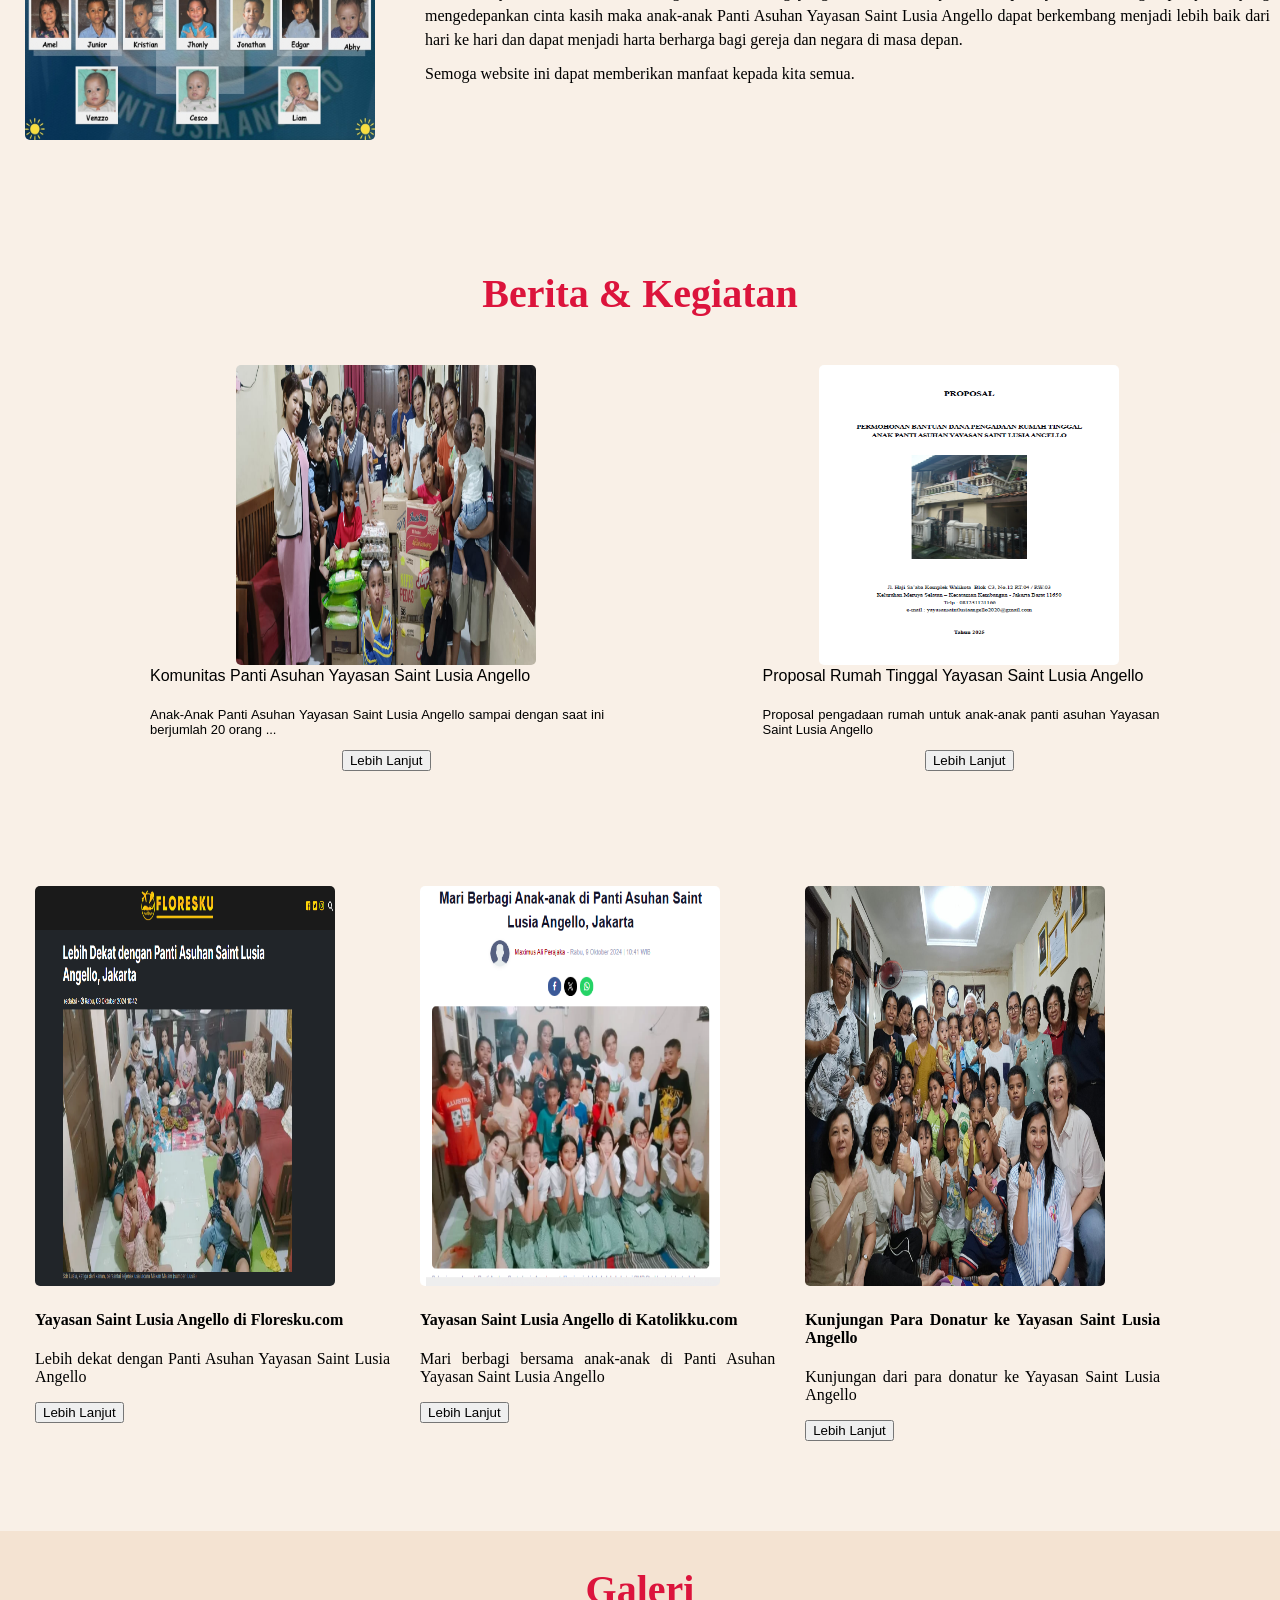
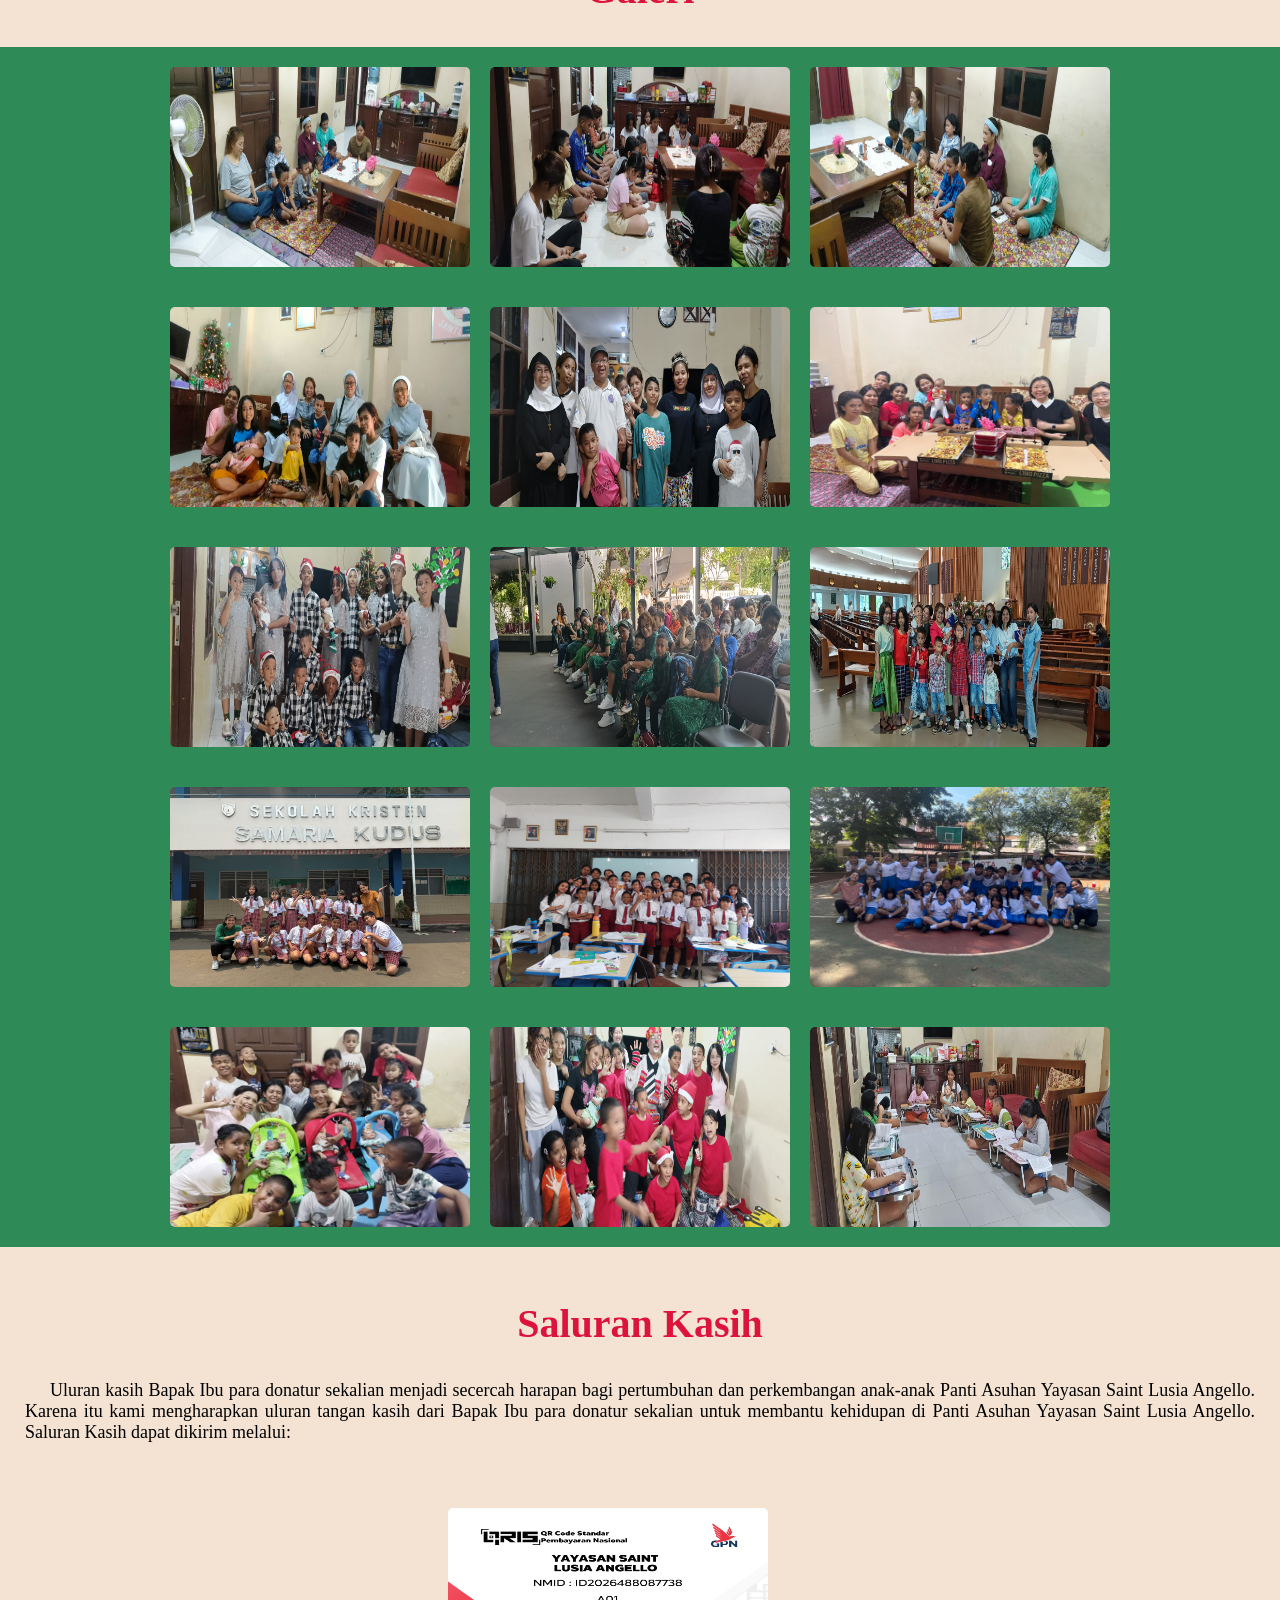
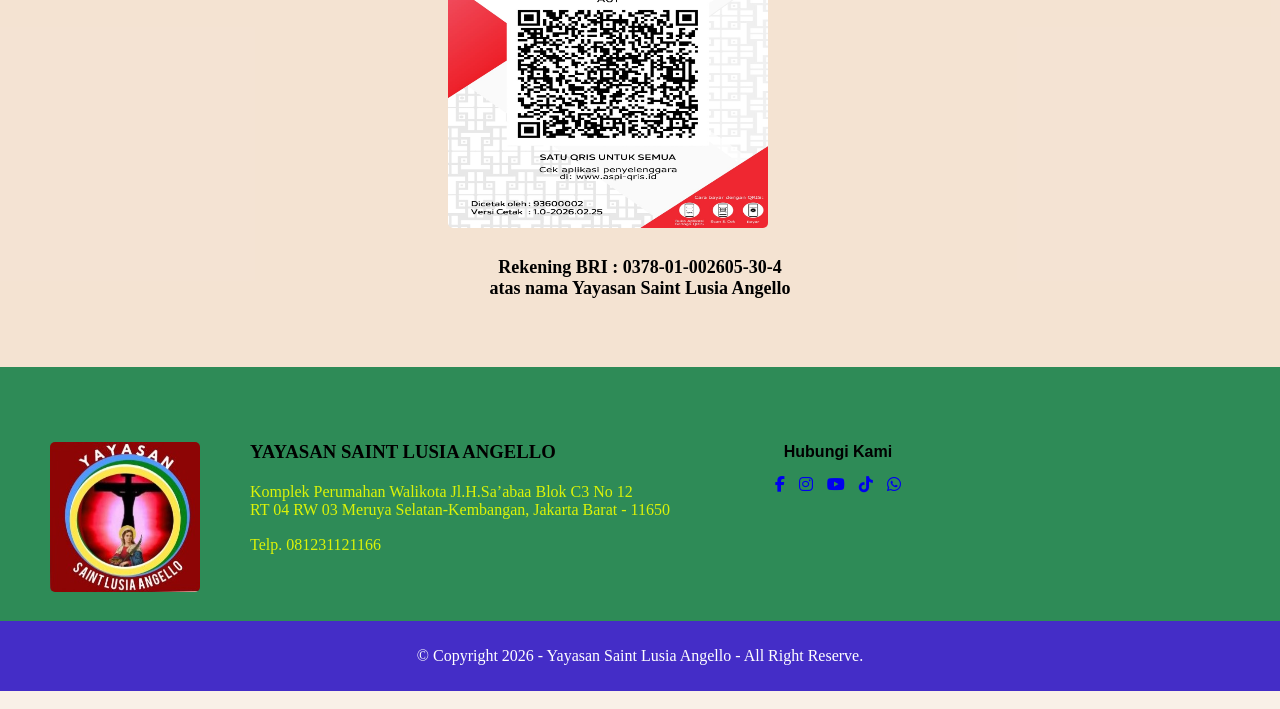
==== commit 96ac24d1: "Add files via upload" ====
--- a/index.html
+++ b/index.html
@@ -186,13 +186,16 @@
         Bapak Ibu para donatur sekalian untuk membantu kehidupan di Panti Asuhan
         Yayasan Saint Lusia Angello. Saluran Kasih dapat dikirim melalui:
       </p>
+      <img src="media 2/Qris - BRI.jpeg" alt="">
       <h4>
         Rekening BRI : 0378-01-002605-30-4 <br />
         atas nama Yayasan Saint Lusia Angello
       </h4>
     </div>
     <div id="contac">
-      <img src="media 1/I.02.jpg" alt="" />
+      <div class="contact-logo">
+        <img src="media 1/I.02.jpg" alt="" />
+      </div>
       <div class="alamat">
         <h3>YAYASAN SAINT LUSIA ANGELLO</h3>
         <p>
@@ -229,5 +232,3 @@
     </div>
   </body>
 </html>
-
-
--- a/styles.css
+++ b/styles.css
@@ -366,6 +366,12 @@
   text-align: justify;
   margin-bottom: 50px;
 }
+#saluran img {
+  width: 20rem;
+  height: 20rem;
+  border-radius: 5px;
+  margin: 15px 0 0 35%;
+}
 #saluran h4 {
   font-size: 18px;
   color: black;
@@ -491,226 +497,265 @@
   .kaber-grup2 .klip06 {
     width: 30%;
   }
-
-  @media (max-width: 480px) {
-    /* Navigasi */
-    #navigasi-beranda .navigasi-flex label {
-      display: inline-block;
-      color: aqua;
-      font-style: normal;
-      font-size: 20px;
-      padding: 8px;
-    }
-    #navigasi-beranda .navigasi-flex {
-      width: 100%;
-    }
-    nav ul {
-      flex-direction: column;
-      width: 100%;
-      position: absolute;
-      top: 120px;
-      left: 0;
-    }
-    nav ul li a {
-      display: block;
-      color: aqua;
-      padding: 0 30px;
-      height: auto;
-      right: 180px;
-      background-color: rgb(143, 2, 2);
-      font-size: 0.9rem;
-    }
-    .navigasi-menu {
-      position: absolute;
-      left: 75px;
-    }
-    .navigasi-menu h2 {
-      left: 75px;
-      font-size: 0.9rem;
-    }
-    .navigasi-menu p {
-      text-align: justify;
-      font-size: 0.9rem;
-      left: -25px;
-      top: -18px;
-    }
-    .navigasi-menu img {
-      width: 75px;
-      height: 75px;
-      border: 50%;
-    }
-    #navigasi-beranda nav {
-      display: none;
-    }
-    #navigasi-beranda .navigasi-flex input:checked ~ nav {
-      display: flex;
-    }
-
-    /* hero */
-    #hero {
-      height: 50vh;
-      background-color: white;
-    }
-
-    /* Teka */
-    #teka {
-      display: block;
-      margin-top: -115px;
-      background-color: white;
-    }
-    #teka h2 {
-      font-size: 2rem;
-    }
-    .teka-gambar {
-      text-align: center;
-    }
-    .teka-gambar img {
-      width: 50%;
-      height: auto;
-    }
-    #teka button {
-      margin-top: -65px;
-    }
-
-    /* Sambutan */
-    #sambutan {
-      display: block;
-      background-color: white;
-      padding: 20px;
-      text-align: center;
-      margin-top: -115px;
-    }
-    .sambutan-text {
-      margin-top: -25px;
-    }
-    .sambutan-text h2 {
-      font-size: 2rem;
-    }
-    .sambutan-text p {
-      font-size: 1rem;
-      line-height: 1.5;
-      color: black;
-    }
-
-    /* Kaber */
-    #kaber {
-      background-color: rgb(250, 250, 250);
-    }
-    #kaber h2 {
-      font-size: 2rem;
-      text-align: center;
-    }
-    .kaber-cupli01 {
-      display: block;
-    }
-    .kaber-grup2 {
-      display: block;
-    }
-    .cup01 {
-      text-align: center;
-      margin-left: 0;
-    }
-    .cup01 img {
-      width: 50%;
-    }
-    .cup01 h4 {
-      text-align: center;
-      margin: -2px 15% 0 75px;
-    }
-    .cup02 {
-      text-align: center;
-      margin-left: 0;
-      margin-top: 15px;
-    }
-    .cup02 img {
-      width: 50%;
-    }
-    .cup02 h4 {
-      text-align: center;
-      margin: -2px 15% 0 75px;
-    }
-    .kaber-grup2 .klip04 {
-      text-align: center;
-      width: 100%;
-      margin-top: -65px;
-    }
-    .kaber-grup2 .klip04 img {
-      width: 75%;
-      border-radius: 5px;
-    }
-    .kaber-grup2 .klip04 h4 {
-      text-align: center;
-      margin: -2px 15% 0 75px;
-    }
-    .kaber-grup2 .klip04 p {
-      text-align: justify;
-      margin: 5px 15% 25px 75px;
-    }
-
-    .kaber-grup2 .klip05 {
-      text-align: center;
-      width: 100%;
-    }
-    .kaber-grup2 .klip05 img {
-      width: 75%;
-      border-radius: 5px;
-    }
-    .kaber-grup2 .klip05 h4 {
-      text-align: center;
-      margin: -2px 15% 0 75px;
-    }
-    .kaber-grup2 .klip05 p {
-      text-align: justify;
-      margin: 5px 15% 25px 75px;
-    }
-    .kaber-grup2 .klip06 {
-      text-align: center;
-      width: 100%;
-      margin-top: 25px;
-    }
-    .kaber-grup2 .klip06 img {
-      width: 75%;
-      border-radius: 5px;
-    }
-    .kaber-grup2 .klip06 h4 {
-      text-align: center;
-      margin: -2px 15% 0 75px;
-    }
-    .kaber-grup2 .klip06 p {
-      text-align: justify;
-      margin: 5px 15% 25px 75px;
-    }
-
-    /* Galeri */
-    .galeri-01 {
-      display: block;
-    }
-    .galeri-02 {
-      display: block;
-    }
-    .galeri-03 {
-      display: block;
-    }
-    .galeri-04 {
-      display: block;
-    }
-    .galeri-05 {
-      display: block;
-    }
-    .galeri-all {
-      text-align: center;
-      background-color: white;
-    }
-    #contac {
-      display: block;
-    }
-    #contac .hub-kami {
-      text-align: center;
-      margin: 0px 0px 0 0px;
-    }
-    #contac img {
-      width: 50%;
-      height: auto;
-    }
-  }
-}
+}
+@media (max-width: 480px) {
+  /* Navigasi */
+  #navigasi-beranda .navigasi-flex label {
+    display: inline-block;
+    color: aqua;
+    font-style: normal;
+    font-size: 30px;
+    padding: 8px;
+  }
+  #navigasi-beranda .navigasi-flex {
+    width: 100%;
+  }
+  nav ul {
+    flex-direction: column;
+    width: 100%;
+    position: absolute;
+    top: 120px;
+    left: 0;
+  }
+  nav ul li a {
+    display: block;
+    color: aqua;
+    padding: 0 30px;
+    height: auto;
+    right: 180px;
+    background-color: rgb(143, 2, 2);
+    font-size: 0.9rem;
+  }
+  .navigasi-menu {
+    position: absolute;
+    left: 75px;
+  }
+  .navigasi-menu h2 {
+    left: 75px;
+    font-size: 0.9rem;
+  }
+  .navigasi-menu p {
+    text-align: justify;
+    font-size: 0.9rem;
+    left: -25px;
+    top: -18px;
+  }
+  .navigasi-menu img {
+    width: 75px;
+    height: 75px;
+    border: 50%;
+  }
+  #navigasi-beranda nav {
+    display: none;
+  }
+  #navigasi-beranda .navigasi-flex input:checked ~ nav {
+    display: flex;
+  }
+
+  /* hero */
+  #hero {
+    height: 50vh;
+    background-color: white;
+  }
+
+  /* Teka */
+  #teka {
+    display: block;
+    margin-top: -115px;
+    background-color: white;
+  }
+  #teka h2 {
+    font-size: 2rem;
+  }
+  .teka-gambar {
+    text-align: center;
+  }
+  .teka-gambar img {
+    width: 50%;
+    height: auto;
+  }
+  #teka button {
+    margin-top: -65px;
+  }
+
+  /* Sambutan */
+  #sambutan {
+    display: block;
+    background-color: white;
+    padding: 20px;
+    text-align: center;
+    margin-top: -115px;
+  }
+  .sambutan-text {
+    margin-top: -25px;
+  }
+  .sambutan-text h2 {
+    font-size: 2rem;
+  }
+  .sambutan-text p {
+    font-size: 1rem;
+    line-height: 1.5;
+    color: black;
+  }
+
+  /* Kaber */
+  #kaber {
+    background-color: rgb(250, 250, 250);
+  }
+  #kaber h2 {
+    font-size: 2rem;
+    text-align: center;
+  }
+  .kaber-cupli01 {
+    display: block;
+  }
+  .kaber-grup2 {
+    display: block;
+  }
+  .cup01 {
+    text-align: center;
+    margin-left: 0;
+  }
+  .cup01 img {
+    width: 50%;
+  }
+  .cup01 h4 {
+    text-align: center;
+    margin: -2px 15% 0 75px;
+  }
+  .cup02 {
+    text-align: center;
+    margin-left: 0;
+    margin-top: 15px;
+  }
+  .cup02 img {
+    width: 50%;
+  }
+  .cup02 h4 {
+    text-align: center;
+    margin: -2px 15% 0 75px;
+  }
+  .kaber-grup2 .klip04 {
+    text-align: center;
+    width: 100%;
+    margin-top: -65px;
+  }
+  .kaber-grup2 .klip04 img {
+    width: 75%;
+    border-radius: 5px;
+  }
+  .kaber-grup2 .klip04 h4 {
+    text-align: center;
+    margin: -2px 15% 0 75px;
+  }
+  .kaber-grup2 .klip04 p {
+    text-align: justify;
+    margin: 5px 15% 25px 75px;
+  }
+
+  .kaber-grup2 .klip05 {
+    text-align: center;
+    width: 100%;
+  }
+  .kaber-grup2 .klip05 img {
+    width: 75%;
+    border-radius: 5px;
+  }
+  .kaber-grup2 .klip05 h4 {
+    text-align: center;
+    margin: -2px 15% 0 75px;
+  }
+  .kaber-grup2 .klip05 p {
+    text-align: justify;
+    margin: 5px 15% 25px 75px;
+  }
+  .kaber-grup2 .klip06 {
+    text-align: center;
+    width: 100%;
+    margin-top: 25px;
+  }
+  .kaber-grup2 .klip06 img {
+    width: 75%;
+    border-radius: 5px;
+  }
+  .kaber-grup2 .klip06 h4 {
+    text-align: center;
+    margin: -2px 15% 0 75px;
+  }
+  .kaber-grup2 .klip06 p {
+    text-align: justify;
+    margin: 5px 15% 25px 75px;
+  }
+
+  /* Galeri */
+  .galeri-01 {
+    display: block;
+  }
+  .galeri-01 img {
+    border-radius: 5%;
+    margin-bottom: 5%;
+  }
+  .galeri-02 {
+    display: block;
+    margin-top: -10%;
+  }
+  .galeri-02 img {
+    border-radius: 5%;
+    margin-bottom: 5%;
+  }
+  .galeri-03 {
+    display: block;
+    margin-top: -10%;
+  }
+  .galeri-03 img {
+    border-radius: 5%;
+    margin-bottom: 5%;
+  }
+  .galeri-04 {
+    display: block;
+    margin-top: -10%;
+  }
+  .galeri-04 img {
+    border-radius: 5%;
+    margin-bottom: 5%;
+  }
+  .galeri-05 {
+    display: block;
+    margin-top: -10%;
+  }
+  .galeri-05 img {
+    border-radius: 5%;
+    margin-bottom: 5%;
+  }
+  .galeri-all {
+    text-align: center;
+    background-color: white;
+  }
+
+  #saluran img {
+    width: 10rem;
+    height: 15rem;
+    border-radius: 5px;
+    margin: -40px 0 0 32%;
+  }
+  #contac {
+    display: block;
+  }
+  #contac .contact-logo {
+    text-align: center;
+  }
+  #contac .contact-logo img {
+    width: 35%;
+    height: auto;
+    margin: 5px 0 0 1px;
+  }
+  #contac .alamat {
+    margin-top: -25px;
+    padding-top: 25px;
+  }
+  #contac .hub-kami {
+    margin: 0;
+    padding-top: 25px;
+    text-align: center;
+  }
+}
